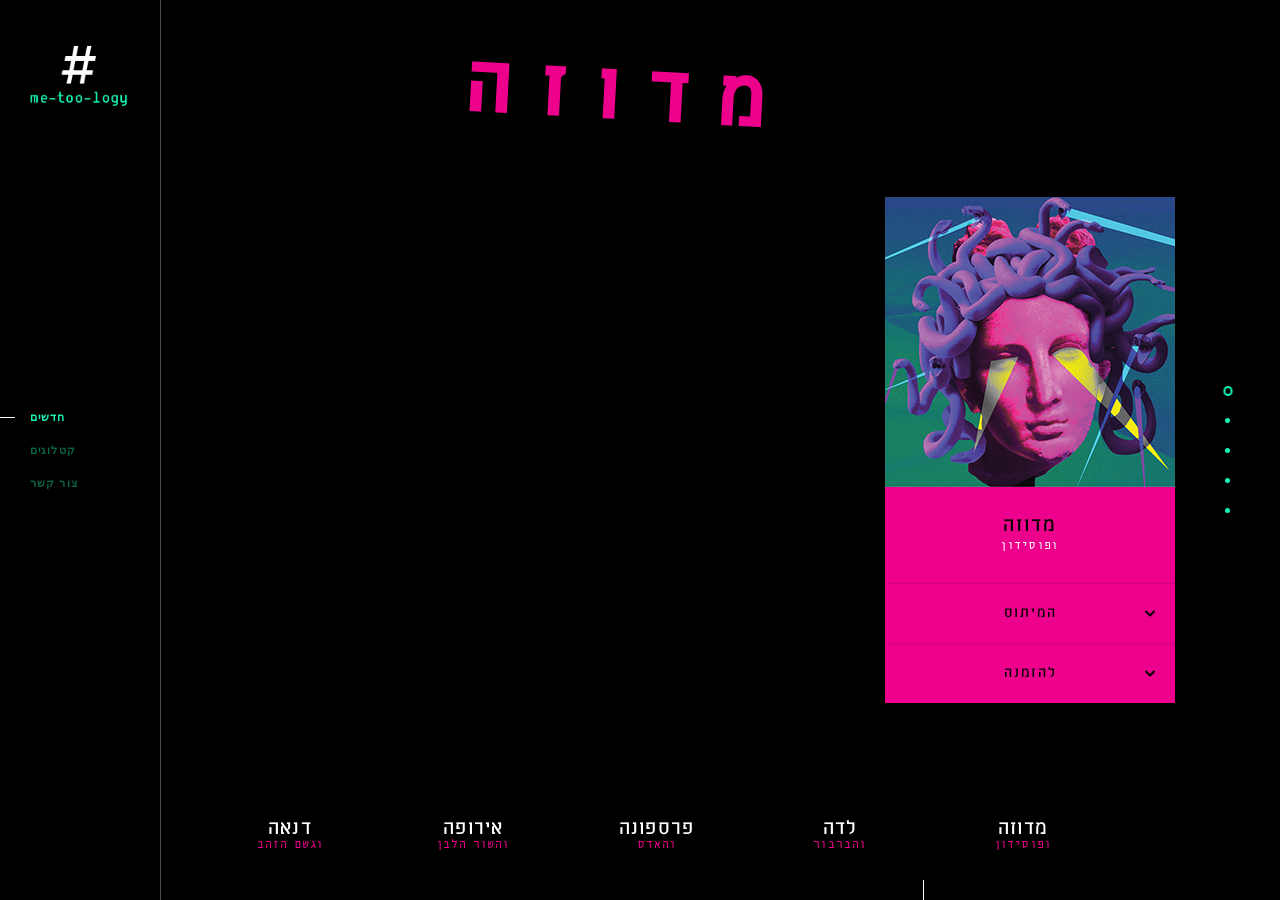
==== test.html @ ba887634 "2bd good" ====
<!doctype html>
<head>
<link rel="stylesheet" type="text/css" href="./workspace/assets/css/mir.min.1.2.0.65.css">
<link rel="stylesheet" type="text/css" href="./workspace/assets/css/Dana.css">
</head>


<body data-entering-state-rem-class="body-ready" class="en page-index site-base-color is-entering body-ready" data-version="1.2.0.65"><a href="#site-nav" class="visually-hidden">Skip to navigation</a><a href="#site-pages" class="visually-hidden">Skip to content</a><div class="padding-left-broadest" id="site"><header id="Dana_Left_Bar" class="header overflow-hidden fixed left top bottom z-index-100 border-right-slimmest border-right-solid border-color-grey bg-color-white width-broadest js-site-header" role="menubar"><div data-change-state-action="toggle" data-change-state-click="nav-open" data-change-state-click-target=".js-site-header" class="header-toggler flexbox flex-column flex-center absolute left top bottom z-index-5 color-black js-change-state-click js-menu-toggle-btn"><i class="header-toggler-icon border-box block padding-thinnest width-broadest height-large max-height-full"><svg xmlns="http://www.w3.org/2000/svg" version="1.1" width="50.2" height="72" viewBox="0 0 50.2 72" class="line-height-0 valign-top width-full height-full block"><g><path fill="currentColor" d="M48.2,11c-1.7-2.8-4.1-4.2-7.4-4.2c-0.5,0-1.2,0-1.8,0.2l-0.1,0l0-0.1c-1-3.3-4.1-7.1-9.4-7.1C22,0,19.1,6.6,18.9,6.9      l0,0.1l-0.1,0c-1-0.5-2-0.7-3.3-0.7c-2.2,0-4.3,0.7-5.8,2c-2.1,1.8-3.1,4.5-2.8,7.5l0,0.1l-0.1,0C4.5,16.4,0,19.4,0,26.4v1.9      l50.2-8v-1.4C50.2,16,49.5,13.1,48.2,11z M46.9,17.7l-43.7,7l0-0.1c0-0.9,0.4-5.5,6.7-6.6l0.1,0l0-0.1c0,0-0.8-4.4,1.2-6.8      c1-1.2,2.5-1.9,4.2-1.9c1.6,0,3.3,0.6,4.9,1.7l0.1,0.1l0-0.1c0-0.1,2.3-8,9.1-8c6.3,0,7.4,7.4,7.4,7.5l0,0.1l0.1,0      c0,0,2.1-0.7,3.8-0.7C41.4,9.9,46.6,10.1,46.9,17.7L46.9,17.7L46.9,17.7z"></path><path fill="currentColor" d="M26.8,47.2V40l0,0l8.2-5.7l-1.7-2.6l-6.5,4.6v-8.5l-3.2,0.5v10.3l0,0L6.2,51.2l1.4,2l16-2.7v7.6l0,0L14,64.9l1.7,2.6      l7.8-5.7V72l3.2-0.6V59.5l0,0l17.6-12.7l-1.6-2.2L26.8,47.2z M23.6,47.8L23.6,47.8l-10.8,1.9l10.8-7.4V47.8z M26.8,55.9V50l0.1,0      l11.3-2L26.8,55.9z"></path></g></svg></i><i class="header-toggler-icon close border-box block display-none-when-not-touch padding-thinner bg-color-white width-broadest height-large transparent pointer-events-none"><svg xmlns="http://www.w3.org/2000/svg" version="1.1" width="16" height="16" viewBox="0 0 16 16" class="width-full height-full block"><path fill="none" fill-rule="evenodd" stroke="currentColor" stroke-width="1" d="M13.7042734,13.7042734 L2.12412656,2.12412656"></path><path fill="none" fill-rule="evenodd" stroke="currentColor" stroke-width="1" d="M13.7042734,2.12412656 L2.12412656,13.7042734"></path></svg></i></div><div class="header-panel flexbox flex-column justify-content-center absolute left top bottom width-giga">

<a data-ga-cat="menu-nav" data-ga-label="logo" class="header-logo border-box absolute left top padding-vertical-thinnest padding-horizontal-broad width-giga" style="padding: 30px;" href="./test.html">


<img src="./workspace/uploads/Logo/logo.png" alt="Smiley face" width="100%" style="margin-top: 0px; margin-left: -1px;">

</a>


<nav id="site-nav" class="header-nav" role="menu"><div class="site-nav-link-ctn"><a data-selected-state-rem-class="partially-transparent" class="btn-page-index is-selected js-site-nav-link site-nav-link block relative text-shorter text-uppercase letter-spacing-widest font-weight-bold padding-horizontal-broad padding-vertical-thinnest opaque-on-hover transition-opacity transition-duration-fast" target="_self" role="menuitem" data-ga-label="en/News" data-ga-cat="menu-nav" href="./test.html">
<span>
חדשים
</span>
</a>
</div><div class="site-nav-link-ctn">

<a data-selected-state-rem-class="partially-transparent" class="btn-page-artists btn-page-artists-detail js-site-nav-link site-nav-link block relative text-shorter text-uppercase letter-spacing-widest font-weight-bold padding-horizontal-broad padding-vertical-thinnest partially-transparent opaque-on-hover transition-opacity transition-duration-fast" target="_self" role="menuitem" data-ga-label="en/Artists" data-ga-cat="menu-nav" href="./test4.html">

<span>
קטלוגים
</span>
</a>

</div><div class="site-nav-link-ctn"><a data-selected-state-rem-class="partially-transparent" class="btn-page-releases btn-page-releases-detail js-site-nav-link site-nav-link block relative text-shorter text-uppercase letter-spacing-widest font-weight-bold padding-horizontal-broad padding-vertical-thinnest partially-transparent opaque-on-hover transition-opacity transition-duration-fast" target="_self" role="menuitem" data-ga-label="en/Releases" data-ga-cat="menu-nav" href="#">
<span>
צור קשר
</span>
</a>
</div>


</nav></div></header><div id="site-pages"><div data-response-url="/en/" class="page" id="page-index"><div class="home-slider display-none-when-touch overflow-hidden flexbox flex-row relative width-full height-full-viewport js-home-slider"><div class="absolute js-home-slider-fakeScrollItem" style="left: 0px;"></div><div class="flexbox flex-column flex-grow-1"><div class="home-slider-slides-ctn flex-grow-1 relative">

<div data-position="0" id="Dana_Page_1" class="flexbox flex-column home-slider-slide absolute fill z-index-1 js-home-slider-slide is-selected is-arriving-up">

<div class="page-title relative z-index-20 text-giant text-uppercase font-weight-bolder font-style-italic pointer-events-none js-auto-one-liner home-slider-slide-title async flex-shrink-0 height-giga" style="">

<h2 class="page-title-title absolute fill white-space-nowrap color-black">
<span class="one-liner" style="transform: scale(1, 0.704846);">
מדוזה
</span>
</h2>



<div class="colored page-title-title flexbox flex-center absolute fill white-space-nowrap transparent color-black" style="line-height: 227px; font-size: 227px;"><span class="one-liner" style="transform: scale(1, 0.704846);">מדוזה</span></div></div><div class="home-slider-slide-content flex-grow-1 relative"><div class="home-slider-slide-image-ctn overflow-hidden absolute fill"><figure class="absolute fill jit-image-bg" style="background-image:url('./workspace/uploads/open-model/kris_giphy-en-1527088858.gif');background-repeat:no-repeat;background-position:50% 50%;background-size:cover;"><img class="jit-image-bg-src hidden" alt="" src="./workspace/uploads/open-model/kris_giphy-en-1527088858.gif"></figure></div><div id="Dana_Profile_Page_1" class="Dana_Profile_Page width-tinier translate-y-minus-1_2 absolute right-thinner right-minus-thinner-from-sm top-1_2"><div class="card-default custom-box-shadow overflow-hidden relative bg-color-white home-slider-slide-card height-full"><div data-auto-slide-click-state-add-class="translated" class="card-default-top relative text-center padding-bottom-broad"><div class="card-default-image-ctn relative margin-bottom-broad width-full padding-bottom-full"><a class="block absolute fill" href="/en/releases/detail/spirit-mode-vol-1/"><figure class="absolute fill jit-image-bg" style="background-image: url(&quot;https://bonsound.scdn4.secure.raxcdn.com/image/1/362/0/uploads/releases/spirit-mode-vol-1-cover_web-1526400360.jpg&quot;); background-repeat: no-repeat; background-position: 50% 50%; background-size: cover;"><img class="jit-image-bg-src hidden" alt="" data-src-original="https://bonsound.scdn4.secure.raxcdn.com/uploads/releases/spirit-mode-vol-1-cover_web-1526400360.jpg" data-src-format="https://bonsound.scdn4.secure.raxcdn.com/image/1/$w/0/uploads/releases/spirit-mode-vol-1-cover_web-1526400360.jpg" src="https://bonsound.scdn4.secure.raxcdn.com/image/1/362/0/uploads/releases/spirit-mode-vol-1-cover_web-1526400360.jpg"></figure></a></div><div class="text-shorter text-uppercase letter-spacing-widest text-uppercase font-weight-bold"><a href="/en/artists/detail/kris-the-spirit/">מדוזה</a></div><a class="text-shorter letter-spacing-widest font-style-italic margin-top-micro" href="/en/releases/detail/spirit-mode-vol-1/">ופוסידון</a></div><div class="relative bg-color-white height-largest"><div class="absolute left right bottom bg-color-white js-auto-slide-click"><div class="js-auto-slide-click-item"><div data-auto-slide-click-state-follower-common-ancestor=".card-default" data-auto-slide-click-state-follower=".card-default-top" data-auto-slide-click-state-notify-on="autoSlideClick.toggleOn" class="border-box flexbox flex-center relative text-shorter text-uppercase letter-spacing-widest text-center font-weight-bold border-top-slimmest border-top-solid border-color-grey height-broadest cursor-pointer js-auto-slide-click-trigger"><span class="artist-link">המיתוס</span><i class="block rotate-180deg absolute right-thin top width-thinnest height-full pointer-events-none"><svg xmlns="http://www.w3.org/2000/svg" version="1.1" width="20.2" height="11.9" viewBox="0 0 20.2 11.9" class="line-height-0 valign-top width-full height-full block"><path fill="currentColor" d="M18.2,11.9c-0.5,0-1-0.2-1.4-0.6L10,4.8l-6.6,6.5c-0.8,0.8-2,0.8-2.8,0c-0.8-0.8-0.8-2.1,0-2.8l8-7.9c0.8-0.8,2-0.8,2.8,0     l8.2,7.9c0.8,0.8,0.8,2,0.1,2.8C19.2,11.7,18.7,11.9,18.2,11.9z"></path></svg></i></div><div data-auto-slide-click-state-slide-duration="300" class="display-none overflow-hidden relative text-center js-auto-slide-click-slide" style="display: none;">


<div class="card-default-drawer padding-bottom-thin"><div>
<a class="Dana_about artist-link inline-block text-current text-uppercase margin-top-micro" href="https://kristhespirit.bandcamp.com/album/spirit-mode-vol-1" target="_blank">
מדוזה הייתה כוהנת במקדשה של אתנה, 
היא נחשבה לנערה היפה ביותר באתונה.
פוסידון אשר שמע על יופיה הגיע עד למקדשה של אתנה,
שם אנס את מדוזה.
בין פוסידון לאתנה שררה יריבות רבת שנים,
וכשגילתה אלת המלחמה והתכסיסים שמקדשה חולל,
היא קיללה את מדוזה,
והפכה אותה למפלצת,
ששיערה נחשים ושהמביט בה מתאבן.
לאחר מכן גורשה וחיה חיי בדידות מכפירים.
</a>
</div>

</div></div></div><div class="js-auto-slide-click-item"><div data-auto-slide-click-state-follower-common-ancestor=".card-default" data-auto-slide-click-state-follower=".card-default-top" data-auto-slide-click-state-notify-on="autoSlideClick.toggleOn" class="border-box flexbox flex-center relative text-shorter text-uppercase letter-spacing-widest text-center font-weight-bold border-top-slimmest border-top-solid border-color-grey height-broadest cursor-pointer js-auto-slide-click-trigger"><span class="artist-link">להזמנה</span><i class="block rotate-180deg absolute right-thin top width-thinnest height-full pointer-events-none"><svg xmlns="http://www.w3.org/2000/svg" version="1.1" width="20.2" height="11.9" viewBox="0 0 20.2 11.9" class="line-height-0 valign-top width-full height-full block"><path fill="currentColor" d="M18.2,11.9c-0.5,0-1-0.2-1.4-0.6L10,4.8l-6.6,6.5c-0.8,0.8-2,0.8-2.8,0c-0.8-0.8-0.8-2.1,0-2.8l8-7.9c0.8-0.8,2-0.8,2.8,0     l8.2,7.9c0.8,0.8,0.8,2,0.1,2.8C19.2,11.7,18.7,11.9,18.2,11.9z"></path></svg></i></div><div data-auto-slide-click-state-slide-duration="300" class="display-none overflow-hidden relative text-center js-auto-slide-click-slide" style="display: none;">
<div class="card-default-drawer padding-bottom-thin">


<div>
<a class="Dana_about artist-link inline-block text-current text-uppercase margin-top-micro" target="_blank" href="mailto:ME-TOO@logy.com?subject=בקשה להזמנת פנזין&body=אנא רשום מספר טלפון וכתובת, ואנחנו נשלח לך את הפנזין">
שלח לנו מייל עם כתובת ומספר טלפון,<br>
ונדאג לשלוח לך את הפנזין
</a>
</div>



</div></div></div></div></div></div></div></div></div><div data-position="1" id="Dana_Page_2" class="flexbox flex-column home-slider-slide absolute fill z-index-1 js-home-slider-slide is-leaving-down">
<div class="page-title relative z-index-20 text-giant text-uppercase font-weight-bolder font-style-italic pointer-events-none js-auto-one-liner home-slider-slide-title async flex-shrink-0 height-giga" style="">

<h2 class="page-title-title absolute fill white-space-nowrap color-black">
<span class="one-liner" style="transform: scale(1, 0.893855);">לדה
</span>
</h2>

<div class="colored page-title-title flexbox flex-center absolute fill white-space-nowrap transparent color-black" style="line-height: 179px; font-size: 179px;"><span class="one-liner" style="transform: scale(1, 0.893855);">New single</span></div></div><div class="home-slider-slide-content flex-grow-1 relative"><div class="home-slider-slide-image-ctn overflow-hidden absolute fill"><figure class="absolute fill jit-image-bg" style="background-image: url(&quot;https://bonsound.scdn4.secure.raxcdn.com/image/1/1570/0/uploads/artists/yesmccan-1830-landscape-1525203482.jpg&quot;); background-repeat: no-repeat; background-position: 50% 50%; background-size: cover;"><img class="jit-image-bg-src hidden" alt="" data-src-original="https://bonsound.scdn4.secure.raxcdn.com/uploads/artists/yesmccan-1830-landscape-1525203482.jpg" data-src-format="https://bonsound.scdn4.secure.raxcdn.com/image/1/$w/0/uploads/artists/yesmccan-1830-landscape-1525203482.jpg" src="https://bonsound.scdn4.secure.raxcdn.com/image/1/1570/0/uploads/artists/yesmccan-1830-landscape-1525203482.jpg"></figure></div><div id="Dana_Profile_Page_2" class="Dana_Profile_Page width-tinier translate-y-minus-1_2 absolute right-thinner right-minus-thinner-from-sm top-1_2"><div class="card-default custom-box-shadow overflow-hidden relative bg-color-white home-slider-slide-card height-full"><div data-auto-slide-click-state-add-class="translated" class="card-default-top relative text-center padding-bottom-broad"><div class="card-default-image-ctn relative margin-bottom-broad width-full padding-bottom-full"><a class="block absolute fill" href="/en/releases/detail/desiree-single/"><figure class="absolute fill jit-image-bg" style="background-image: url(&quot;https://bonsound.scdn4.secure.raxcdn.com/image/1/362/0/uploads/releases/yes_desiree_final-1519829973.jpg&quot;); background-repeat: no-repeat; background-position: 50% 50%; background-size: cover;"><img class="jit-image-bg-src hidden" alt="" data-src-original="https://bonsound.scdn4.secure.raxcdn.com/uploads/releases/yes_desiree_final-1519829973.jpg" data-src-format="https://bonsound.scdn4.secure.raxcdn.com/image/1/$w/0/uploads/releases/yes_desiree_final-1519829973.jpg" src="https://bonsound.scdn4.secure.raxcdn.com/image/1/362/0/uploads/releases/yes_desiree_final-1519829973.jpg"></figure></a></div><div class="text-shorter text-uppercase letter-spacing-widest text-uppercase font-weight-bold"><a href="/en/artists/detail/yes-mccan/">לדה</a></div><a class="text-shorter letter-spacing-widest font-style-italic margin-top-micro" href="/en/releases/detail/desiree-single/">והברבור</a></div><div class="relative bg-color-white height-largest"><div class="absolute left right bottom bg-color-white js-auto-slide-click"><div class="js-auto-slide-click-item"><div data-auto-slide-click-state-follower-common-ancestor=".card-default" data-auto-slide-click-state-follower=".card-default-top" data-auto-slide-click-state-notify-on="autoSlideClick.toggleOn" class="border-box flexbox flex-center relative text-shorter text-uppercase letter-spacing-widest text-center font-weight-bold border-top-slimmest border-top-solid border-color-grey height-broadest cursor-pointer js-auto-slide-click-trigger"><span class="artist-link">המיתוס</span><i class="block rotate-180deg absolute right-thin top width-thinnest height-full pointer-events-none"><svg xmlns="http://www.w3.org/2000/svg" version="1.1" width="20.2" height="11.9" viewBox="0 0 20.2 11.9" class="line-height-0 valign-top width-full height-full block"><path fill="currentColor" d="M18.2,11.9c-0.5,0-1-0.2-1.4-0.6L10,4.8l-6.6,6.5c-0.8,0.8-2,0.8-2.8,0c-0.8-0.8-0.8-2.1,0-2.8l8-7.9c0.8-0.8,2-0.8,2.8,0     l8.2,7.9c0.8,0.8,0.8,2,0.1,2.8C19.2,11.7,18.7,11.9,18.2,11.9z"></path></svg></i></div><div data-auto-slide-click-state-slide-duration="300" class="display-none overflow-hidden relative text-center js-auto-slide-click-slide" style="display: none;"><div class="card-default-drawer padding-bottom-thin">

<div>
<a class="Dana_about artist-link inline-block text-current text-uppercase margin-top-micro" href="https://kristhespirit.bandcamp.com/album/spirit-mode-vol-1" target="_blank">
זאוס חשק בלדה היפה. על כן, בא אליה בליל כלולותיה, בדמות ברבור הנמלט מעיט ואנס אותה. באותו הלילה הייתה לדה גם עם בעלה טינדראוס. כעבור תשעה חודשים הטילה שתי ביצים: מהאחת בקעו התאומים ילדי זאוס- הלנה ופולוקס, ומהשנייה בקעו התאומים ילדי טינדראוס- קסטור וקליטמנסטרה.
</a>
</div>

</div>
</div></div><div class="js-auto-slide-click-item"><div data-auto-slide-click-state-follower-common-ancestor=".card-default" data-auto-slide-click-state-follower=".card-default-top" data-auto-slide-click-state-notify-on="autoSlideClick.toggleOn" class="border-box flexbox flex-center relative text-shorter text-uppercase letter-spacing-widest text-center font-weight-bold border-top-slimmest border-top-solid border-color-grey height-broadest cursor-pointer js-auto-slide-click-trigger"><span class="artist-link">להזמנה</span><i class="block rotate-180deg absolute right-thin top width-thinnest height-full pointer-events-none"><svg xmlns="http://www.w3.org/2000/svg" version="1.1" width="20.2" height="11.9" viewBox="0 0 20.2 11.9" class="line-height-0 valign-top width-full height-full block"><path fill="currentColor" d="M18.2,11.9c-0.5,0-1-0.2-1.4-0.6L10,4.8l-6.6,6.5c-0.8,0.8-2,0.8-2.8,0c-0.8-0.8-0.8-2.1,0-2.8l8-7.9c0.8-0.8,2-0.8,2.8,0     l8.2,7.9c0.8,0.8,0.8,2,0.1,2.8C19.2,11.7,18.7,11.9,18.2,11.9z"></path></svg></i></div><div data-auto-slide-click-state-slide-duration="300" class="display-none overflow-hidden relative text-center js-auto-slide-click-slide" style="display: none;">
<div class="card-default-drawer padding-bottom-thin">

<div>
<a class="Dana_about artist-link inline-block text-current text-uppercase margin-top-micro" target="_blank" href="mailto:ME-TOO@logy.com?subject=בקשה להזמנת פנזין&body=אנא רשום מספר טלפון וכתובת, ואנחנו נשלח לך את הפנזין">
שלח לנו מייל עם כתובת ומספר טלפון,<br>
ונדאג לשלוח לך את הפנזין
</a>
</div>


</div></div></div></div></div></div></div></div></div>

<div data-position="2" id="Dana_Page_3" class="flexbox flex-column home-slider-slide absolute fill z-index-1 js-home-slider-slide is-leaving-down">

<div class="page-title relative z-index-20 text-giant text-uppercase font-weight-bolder font-style-italic pointer-events-none js-auto-one-liner home-slider-slide-title async flex-shrink-0 height-giga" style="">

<h2 class="page-title-title absolute fill white-space-nowrap color-black">
<span class="one-liner" style="transform: scale(1, 0.704846);">
פרספונה
</span>
</h2>

<div class="colored page-title-title flexbox flex-center absolute fill white-space-nowrap transparent color-black" style="line-height: 227px; font-size: 227px;"><span class="one-liner" style="transform: scale(1, 0.704846);">פרספונה</span></div></div><div class="home-slider-slide-content flex-grow-1 relative"><div class="home-slider-slide-image-ctn overflow-hidden absolute fill"><figure class="absolute fill jit-image-bg" style="background-image:url('./workspace/uploads/open-model/giphy-en-1519911042.gif');background-repeat:no-repeat;background-position:50% 50%;background-size:cover;"><img class="jit-image-bg-src hidden" alt="" src="./workspace/uploads/open-model/giphy-en-1519911042.gif"></figure></div><div id="Dana_Profile_Page_3" class="Dana_Profile_Page width-tinier translate-y-minus-1_2 absolute right-thinner right-minus-thinner-from-sm top-1_2"><div class="card-default custom-box-shadow overflow-hidden relative bg-color-white home-slider-slide-card height-full"><div data-auto-slide-click-state-add-class="translated" class="card-default-top relative text-center padding-bottom-broad"><div class="card-default-image-ctn relative margin-bottom-broad width-full padding-bottom-full"><a class="block absolute fill" href="/en/releases/detail/northwave/"><figure class="absolute fill jit-image-bg" style="background-image: url(&quot;https://bonsound.scdn4.secure.raxcdn.com/image/1/362/0/uploads/releases/northwave-1519071917.jpg&quot;); background-repeat: no-repeat; background-position: 50% 50%; background-size: cover;"><img class="jit-image-bg-src hidden" alt="" data-src-original="https://bonsound.scdn4.secure.raxcdn.com/uploads/releases/northwave-1519071917.jpg" data-src-format="https://bonsound.scdn4.secure.raxcdn.com/image/1/$w/0/uploads/releases/northwave-1519071917.jpg" src="https://bonsound.scdn4.secure.raxcdn.com/image/1/362/0/uploads/releases/northwave-1519071917.jpg"></figure></a></div><div class="text-shorter text-uppercase letter-spacing-widest text-uppercase font-weight-bold"><a href="/en/artists/detail/mike-shabb/">פרספונה</a></div><a class="text-shorter letter-spacing-widest font-style-italic margin-top-micro" href="/en/releases/detail/northwave/">והאדס</a></div><div class="relative bg-color-white height-largest"><div class="absolute left right bottom bg-color-white js-auto-slide-click"><div class="js-auto-slide-click-item"><div data-auto-slide-click-state-follower-common-ancestor=".card-default" data-auto-slide-click-state-follower=".card-default-top" data-auto-slide-click-state-notify-on="autoSlideClick.toggleOn" class="border-box flexbox flex-center relative text-shorter text-uppercase letter-spacing-widest text-center font-weight-bold border-top-slimmest border-top-solid border-color-grey height-broadest cursor-pointer js-auto-slide-click-trigger"><span class="artist-link">המיתוס</span><i class="block rotate-180deg absolute right-thin top width-thinnest height-full pointer-events-none"><svg xmlns="http://www.w3.org/2000/svg" version="1.1" width="20.2" height="11.9" viewBox="0 0 20.2 11.9" class="line-height-0 valign-top width-full height-full block"><path fill="currentColor" d="M18.2,11.9c-0.5,0-1-0.2-1.4-0.6L10,4.8l-6.6,6.5c-0.8,0.8-2,0.8-2.8,0c-0.8-0.8-0.8-2.1,0-2.8l8-7.9c0.8-0.8,2-0.8,2.8,0     l8.2,7.9c0.8,0.8,0.8,2,0.1,2.8C19.2,11.7,18.7,11.9,18.2,11.9z"></path></svg></i></div><div data-auto-slide-click-state-slide-duration="300" class="display-none overflow-hidden relative text-center js-auto-slide-click-slide">

<div class="card-default-drawer padding-bottom-thin">

<div>
<a class="Dana_about artist-link inline-block text-current text-uppercase margin-top-micro" href="https://kristhespirit.bandcamp.com/album/spirit-mode-vol-1" target="_blank">
פרספונה הייתה נערה יפה ואהובה מאוד. היא לא חיה על הר האולימפוס כמו הוריה האלים זאוס ודמטר, אלא העדיפה לקטוף פרחים על פני האדמה יחד עם חברותיה. אולם דודה האדס, חמד אותה לעצמו. יום אחד, בשעה שפרספונה טיילה כהרגלה על פני האדמה, האדס מימש את תוכניתו: הוא פרץ רכוב על מרכבתו מבקע באדמה, תפס את הנערה ההמומה, ולקח אותה איתו לשאול.
</a>
</div>


</div>

</div></div><div class="js-auto-slide-click-item"><div data-auto-slide-click-state-follower-common-ancestor=".card-default" data-auto-slide-click-state-follower=".card-default-top" data-auto-slide-click-state-notify-on="autoSlideClick.toggleOn" class="border-box flexbox flex-center relative text-shorter text-uppercase letter-spacing-widest text-center font-weight-bold border-top-slimmest border-top-solid border-color-grey height-broadest cursor-pointer js-auto-slide-click-trigger"><span class="artist-link">להזמנה</span><i class="block rotate-180deg absolute right-thin top width-thinnest height-full pointer-events-none"><svg xmlns="http://www.w3.org/2000/svg" version="1.1" width="20.2" height="11.9" viewBox="0 0 20.2 11.9" class="line-height-0 valign-top width-full height-full block"><path fill="currentColor" d="M18.2,11.9c-0.5,0-1-0.2-1.4-0.6L10,4.8l-6.6,6.5c-0.8,0.8-2,0.8-2.8,0c-0.8-0.8-0.8-2.1,0-2.8l8-7.9c0.8-0.8,2-0.8,2.8,0     l8.2,7.9c0.8,0.8,0.8,2,0.1,2.8C19.2,11.7,18.7,11.9,18.2,11.9z"></path></svg></i></div><div data-auto-slide-click-state-slide-duration="300" class="display-none overflow-hidden relative text-center js-auto-slide-click-slide"><div class="card-default-drawer padding-bottom-thin">

<div>
<a class="Dana_about artist-link inline-block text-current text-uppercase margin-top-micro" target="_blank" href="mailto:ME-TOO@logy.com?subject=בקשה להזמנת פנזין&body=אנא רשום מספר טלפון וכתובת, ואנחנו נשלח לך את הפנזין">
שלח לנו מייל עם כתובת ומספר טלפון,<br>
ונדאג לשלוח לך את הפנזין
</a>
</div>


</div></div></div></div></div></div></div></div></div>

<div data-position="3" id="Dana_Page_4" class="flexbox flex-column home-slider-slide absolute fill z-index-1 js-home-slider-slide is-leaving-down">

<div class="page-title relative z-index-20 text-giant text-uppercase font-weight-bolder font-style-italic pointer-events-none js-auto-one-liner home-slider-slide-title async flex-shrink-0 height-giga" style="">

<h2 class="page-title-title absolute fill white-space-nowrap color-black">
<span class="one-liner" style="transform: scale(1, 0.893855);">
אירופה
</span>
</h2>

<div class="colored page-title-title flexbox flex-center absolute fill white-space-nowrap transparent color-black" style="line-height: 179px; font-size: 179px;"><span class="one-liner" style="transform: scale(1, 0.893855);">New Single</span></div></div><div class="home-slider-slide-content flex-grow-1 relative"><div class="home-slider-slide-image-ctn overflow-hidden absolute fill"><figure class="absolute fill jit-image-bg" style="background-image:url('./workspace/uploads/open-model/flawless-gretzky-en-1519416513.gif');background-repeat:no-repeat;background-position:50% 50%;background-size:cover;"><img class="jit-image-bg-src hidden" alt="" src="./workspace/uploads/open-model/flawless-gretzky-en-1519416513.gif"></figure></div><div id="Dana_Profile_Page_4" class="Dana_Profile_Page width-tinier translate-y-minus-1_2 absolute right-thinner right-minus-thinner-from-sm top-1_2"><div class="card-default custom-box-shadow overflow-hidden relative bg-color-white home-slider-slide-card height-full"><div data-auto-slide-click-state-add-class="translated" class="card-default-top relative text-center padding-bottom-broad"><div class="card-default-image-ctn relative margin-bottom-broad width-full padding-bottom-full"><a class="block absolute fill" href="/en/releases/detail/on-the-map-feat-maino-single/"><figure class="absolute fill jit-image-bg" style="background-image: url(&quot;https://bonsound.scdn4.secure.raxcdn.com/image/1/362/0/uploads/releases/maino-flawless-edited-1518533675.jpg&quot;); background-repeat: no-repeat; background-position: 50% 50%; background-size: cover;"><img class="jit-image-bg-src hidden" alt="" data-src-original="https://bonsound.scdn4.secure.raxcdn.com/uploads/releases/maino-flawless-edited-1518533675.jpg" data-src-format="https://bonsound.scdn4.secure.raxcdn.com/image/1/$w/0/uploads/releases/maino-flawless-edited-1518533675.jpg" src="https://bonsound.scdn4.secure.raxcdn.com/image/1/362/0/uploads/releases/maino-flawless-edited-1518533675.jpg"></figure></a></div><div class="text-shorter text-uppercase letter-spacing-widest text-uppercase font-weight-bold"><a href="/en/artists/detail/flawless-gretzky/">אירופה</a></div><a class="text-shorter letter-spacing-widest font-style-italic margin-top-micro" href="/en/releases/detail/on-the-map-feat-maino-single/">והשור הלבן</a></div><div class="relative bg-color-white height-largest"><div class="absolute left right bottom bg-color-white js-auto-slide-click"><div class="js-auto-slide-click-item"><div data-auto-slide-click-state-follower-common-ancestor=".card-default" data-auto-slide-click-state-follower=".card-default-top" data-auto-slide-click-state-notify-on="autoSlideClick.toggleOn" class="border-box flexbox flex-center relative text-shorter text-uppercase letter-spacing-widest text-center font-weight-bold border-top-slimmest border-top-solid border-color-grey height-broadest cursor-pointer js-auto-slide-click-trigger"><span class="artist-link">המיתוס</span><i class="block rotate-180deg absolute right-thin top width-thinnest height-full pointer-events-none"><svg xmlns="http://www.w3.org/2000/svg" version="1.1" width="20.2" height="11.9" viewBox="0 0 20.2 11.9" class="line-height-0 valign-top width-full height-full block"><path fill="currentColor" d="M18.2,11.9c-0.5,0-1-0.2-1.4-0.6L10,4.8l-6.6,6.5c-0.8,0.8-2,0.8-2.8,0c-0.8-0.8-0.8-2.1,0-2.8l8-7.9c0.8-0.8,2-0.8,2.8,0     l8.2,7.9c0.8,0.8,0.8,2,0.1,2.8C19.2,11.7,18.7,11.9,18.2,11.9z"></path></svg></i></div><div data-auto-slide-click-state-slide-duration="300" class="display-none overflow-hidden relative text-center js-auto-slide-click-slide">

<div class="card-default-drawer padding-bottom-thin">

<div>
<a class="Dana_about artist-link inline-block text-current text-uppercase margin-top-micro" href="https://kristhespirit.bandcamp.com/album/spirit-mode-vol-1" target="_blank">
זאוס ראה את אירופה, מהר האולימפוס, ויופיה כבש אותו. הוא לבש דמות של שור לבן והתערבב בעדרים של אביה. כאשר אירופה והמשרתות שלה לקטו פרחים, היא ראתה את השור, החלה ללטף אותו וכשראתה שהוא צייתן טיפסה על גבו. זאוס ניצל את ההזדמנות, דהר אל הים וכשהיא על גבו, שחה עד האי כרתים. שם הוא התגלה בדמותו האמיתי ואנס אותה. לאחר מכן, הכתיר את אירופה למלכה הראשונה של כרתים.
</a>
</div>

</div>

</div></div><div class="js-auto-slide-click-item"><div data-auto-slide-click-state-follower-common-ancestor=".card-default" data-auto-slide-click-state-follower=".card-default-top" data-auto-slide-click-state-notify-on="autoSlideClick.toggleOn" class="border-box flexbox flex-center relative text-shorter text-uppercase letter-spacing-widest text-center font-weight-bold border-top-slimmest border-top-solid border-color-grey height-broadest cursor-pointer js-auto-slide-click-trigger">
<span class="artist-link">
להזמנה
</span><i class="block rotate-180deg absolute right-thin top width-thinnest height-full pointer-events-none"><svg xmlns="http://www.w3.org/2000/svg" version="1.1" width="20.2" height="11.9" viewBox="0 0 20.2 11.9" class="line-height-0 valign-top width-full height-full block"><path fill="currentColor" d="M18.2,11.9c-0.5,0-1-0.2-1.4-0.6L10,4.8l-6.6,6.5c-0.8,0.8-2,0.8-2.8,0c-0.8-0.8-0.8-2.1,0-2.8l8-7.9c0.8-0.8,2-0.8,2.8,0     l8.2,7.9c0.8,0.8,0.8,2,0.1,2.8C19.2,11.7,18.7,11.9,18.2,11.9z"></path></svg></i></div><div data-auto-slide-click-state-slide-duration="300" class="display-none overflow-hidden relative text-center js-auto-slide-click-slide">
<div class="card-default-drawer padding-bottom-thin">

<div>
<a class="Dana_about artist-link inline-block text-current text-uppercase margin-top-micro" target="_blank" href="mailto:ME-TOO@logy.com?subject=בקשה להזמנת פנזין&body=אנא רשום מספר טלפון וכתובת, ואנחנו נשלח לך את הפנזין">
שלח לנו מייל עם כתובת ומספר טלפון,<br>
ונדאג לשלוח לך את הפנזין
</a>
</div>



</div></div></div></div></div></div></div></div></div>

<div data-position="4" id="Dana_Page_5" class="flexbox flex-column home-slider-slide absolute fill z-index-1 js-home-slider-slide is-leaving-down">

<div class="page-title relative z-index-20 text-giant text-uppercase font-weight-bolder font-style-italic pointer-events-none js-auto-one-liner home-slider-slide-title async flex-shrink-0 height-giga" style="">

<h2 class="page-title-title absolute fill white-space-nowrap color-black">

<span class="one-liner" style="transform: scale(1, 0.714286);">
דנאה
</span>
</h2>

<div class="colored page-title-title flexbox flex-center absolute fill white-space-nowrap transparent color-black" style="line-height: 224px; font-size: 224px;"><span class="one-liner" style="transform: scale(1, 0.714286);">Still hot</span></div></div><div class="home-slider-slide-content flex-grow-1 relative"><div class="home-slider-slide-image-ctn overflow-hidden absolute fill"><figure class="absolute fill jit-image-bg" style="background-image:url('./workspace/uploads/open-model/joe-rocca-frenchkiss-en-ptrn-en-1519414612.gif');background-repeat:no-repeat;background-position:50% 50%;background-size:cover;"><img class="jit-image-bg-src hidden" alt="" src="./workspace/uploads/open-model/joe-rocca-frenchkiss-en-ptrn-en-1519414612.gif"></figure></div><div id="Dana_Profile_Page_5" class="Dana_Profile_Page width-tinier translate-y-minus-1_2 absolute right-thinner right-minus-thinner-from-sm top-1_2"><div class="card-default custom-box-shadow overflow-hidden relative bg-color-white home-slider-slide-card height-full"><div data-auto-slide-click-state-add-class="translated" class="card-default-top relative text-center padding-bottom-broad"><div class="card-default-image-ctn relative margin-bottom-broad width-full padding-bottom-full"><a class="block absolute fill" href="/en/releases/detail/french-kiss/"><figure class="absolute fill jit-image-bg" style="background-image: url(&quot;https://bonsound.scdn4.secure.raxcdn.com/image/1/362/0/uploads/releases/miral002-1518532300.jpg&quot;); background-repeat: no-repeat; background-position: 50% 50%; background-size: cover;"><img class="jit-image-bg-src hidden" alt="" data-src-original="https://bonsound.scdn4.secure.raxcdn.com/uploads/releases/miral002-1518532300.jpg" data-src-format="https://bonsound.scdn4.secure.raxcdn.com/image/1/$w/0/uploads/releases/miral002-1518532300.jpg" src="https://bonsound.scdn4.secure.raxcdn.com/image/1/362/0/uploads/releases/miral002-1518532300.jpg"></figure></a></div><div class="text-shorter text-uppercase letter-spacing-widest text-uppercase font-weight-bold"><a href="/en/artists/detail/joe-rocca/">דנאה</a></div><a class="text-shorter letter-spacing-widest font-style-italic margin-top-micro" href="/en/releases/detail/french-kiss/">וגשם הזהב</a></div><div class="relative bg-color-white height-largest"><div class="absolute left right bottom bg-color-white js-auto-slide-click"><div class="js-auto-slide-click-item"><div data-auto-slide-click-state-follower-common-ancestor=".card-default" data-auto-slide-click-state-follower=".card-default-top" data-auto-slide-click-state-notify-on="autoSlideClick.toggleOn" class="border-box flexbox flex-center relative text-shorter text-uppercase letter-spacing-widest text-center font-weight-bold border-top-slimmest border-top-solid border-color-grey height-broadest cursor-pointer js-auto-slide-click-trigger"><span class="artist-link">המיתוס</span><i class="block rotate-180deg absolute right-thin top width-thinnest height-full pointer-events-none"><svg xmlns="http://www.w3.org/2000/svg" version="1.1" width="20.2" height="11.9" viewBox="0 0 20.2 11.9" class="line-height-0 valign-top width-full height-full block"><path fill="currentColor" d="M18.2,11.9c-0.5,0-1-0.2-1.4-0.6L10,4.8l-6.6,6.5c-0.8,0.8-2,0.8-2.8,0c-0.8-0.8-0.8-2.1,0-2.8l8-7.9c0.8-0.8,2-0.8,2.8,0     l8.2,7.9c0.8,0.8,0.8,2,0.1,2.8C19.2,11.7,18.7,11.9,18.2,11.9z"></path></svg></i></div><div data-auto-slide-click-state-slide-duration="300" class="display-none overflow-hidden relative text-center js-auto-slide-click-slide">

<div class="card-default-drawer padding-bottom-thin">

<div>
<a class="Dana_about artist-link inline-block text-current text-uppercase margin-top-micro" href="https://kristhespirit.bandcamp.com/album/spirit-mode-vol-1" target="_blank">
אביה של דנאה, קריסיוס פנה לנביא ושאל האם יזכה ליורש עצר. הנביא ניבא לו  שיום אחד הוא ייהרג על ידי נכדו, בנה של דנאה. לדנאה באותו הזמן טרם נולדו ילדים, ולכן החליט אקריסיוס לנעול אותה בחדר אטום מברזל, הנמצא במגדל וכך למנוע את הנבואה. אולם זאוס בא אליה בצורה של גשם של זהב ואנס אותה. לאחר זמן קצר, נולד לה ילד ושמו פרסאוס, אשר הרג את סבו וכך הגשים את הנבואה.
</a>
</div>

</div>

</div></div><div class="js-auto-slide-click-item"><div data-auto-slide-click-state-follower-common-ancestor=".card-default" data-auto-slide-click-state-follower=".card-default-top" data-auto-slide-click-state-notify-on="autoSlideClick.toggleOn" class="border-box flexbox flex-center relative text-shorter text-uppercase letter-spacing-widest text-center font-weight-bold border-top-slimmest border-top-solid border-color-grey height-broadest cursor-pointer js-auto-slide-click-trigger">
<span class="artist-link">
להזמנה
</span>
<i class="block rotate-180deg absolute right-thin top width-thinnest height-full pointer-events-none"><svg xmlns="http://www.w3.org/2000/svg" version="1.1" width="20.2" height="11.9" viewBox="0 0 20.2 11.9" class="line-height-0 valign-top width-full height-full block"><path fill="currentColor" d="M18.2,11.9c-0.5,0-1-0.2-1.4-0.6L10,4.8l-6.6,6.5c-0.8,0.8-2,0.8-2.8,0c-0.8-0.8-0.8-2.1,0-2.8l8-7.9c0.8-0.8,2-0.8,2.8,0     l8.2,7.9c0.8,0.8,0.8,2,0.1,2.8C19.2,11.7,18.7,11.9,18.2,11.9z"></path></svg></i></div><div data-auto-slide-click-state-slide-duration="300" class="display-none overflow-hidden relative text-center js-auto-slide-click-slide"><div class="card-default-drawer padding-bottom-thin">

<div>
<a class="Dana_about artist-link inline-block text-current text-uppercase margin-top-micro" target="_blank" href="mailto:ME-TOO@logy.com?subject=בקשה להזמנת פנזין&body=אנא רשום מספר טלפון וכתובת, ואנחנו נשלח לך את הפנזין">
שלח לנו מייל עם כתובת ומספר טלפון,<br>
ונדאג לשלוח לך את הפנזין
</a>
</div>


</div></div></div></div></div></div></div></div></div></div><div id="Dana_Buttom_Bar" class="overflow-hidden relative js-auto-flickity-slider-ctn"><div data-flickity-contain="true" data-flickity-cell-align="left" data-flickity-wrap-around="false" data-flickity-prev-next-buttons="false" data-flickity-page-dots="false" class="overflow-hidden relative js-auto-flickity-ctn js-home-slider-links-ctn flickity-enabled is-draggable is-flickity-inited" tabindex="0"><div class="flickity-viewport" style="height: 160px; touch-action: pan-y;"><div class="flickity-slider" style="left: 0px; transform: translateX(0%);"><div id="Dana_Buttom_1" class="home-slider-link flexbox flex-column justify-content-start padding-left-broad width-tera cursor-pointer height-giga js-auto-flickity-cell js-home-slider-link is-selected" data-position="0" style="position: absolute; left: 73.3%;"><div class="block relative text-shorter text-uppercase letter-spacing-widest padding-top-large padding-top-thin-when-touch"><strong>מדוזה</strong><h2>ופוסידון</h2></div></div><div id="Dana_Buttom_2" class="home-slider-link flexbox flex-column justify-content-start padding-left-broad width-tera cursor-pointer height-giga js-auto-flickity-cell js-home-slider-link" data-position="1" style="position: absolute; left: 54.97%;"><div class="block relative text-shorter text-uppercase letter-spacing-widest padding-top-large padding-top-thin-when-touch"><strong>לדה</strong><h2>והברבור</h2></div></div><div id="Dana_Buttom_3"  class="home-slider-link flexbox flex-column justify-content-start padding-left-broad width-tera cursor-pointer height-giga js-auto-flickity-cell js-home-slider-link" data-position="2" style="position: absolute; left: 36.65%;"><div class="block relative text-shorter text-uppercase letter-spacing-widest padding-top-large padding-top-thin-when-touch"><strong>פרספונה</strong><h2>והאדס</h2></div></div><div id="Dana_Buttom_4" class="home-slider-link flexbox flex-column justify-content-start padding-left-broad width-tera cursor-pointer height-giga js-auto-flickity-cell js-home-slider-link" data-position="3" style="position: absolute; left: 18.32%;"><div class="block relative text-shorter text-uppercase letter-spacing-widest padding-top-large padding-top-thin-when-touch"><strong>אירופה</strong><h2>והשור הלבן</h2></div></div><div id="Dana_Buttom_5" class="home-slider-link flexbox flex-column justify-content-start padding-left-broad width-tera cursor-pointer height-giga js-auto-flickity-cell js-home-slider-link" data-position="4" style="position: absolute; left: 0%;"><div class="block relative text-shorter text-uppercase letter-spacing-widest padding-top-large padding-top-thin-when-touch"><strong>דנאה</strong><h2>וגשם הזהב</h2></div></div></div></div></div></div></div><div class="border-box display-none-to-sm flexbox-from-sm flex-column flex-center flex-shrink-0 padding-left-thinner width-largest"><div class="home-slider-bullets-ctn flexbox flex-column flex-center relative js-home-slider-bullets-ctn"><div class="home-slider-bullet target flexbox flex-center square-broad cursor-pointer js-home-slider-bullet" data-position="0"><div class="border-radius-sharp bg-color-grey bg-color-black-on-target-hover transition-bg-color transition-duration-faster square-micro"></div></div><div class="home-slider-bullet target flexbox flex-center square-broad cursor-pointer js-home-slider-bullet" data-position="1"><div class="border-radius-sharp bg-color-grey bg-color-black-on-target-hover transition-bg-color transition-duration-faster square-micro"></div></div><div class="home-slider-bullet target flexbox flex-center square-broad cursor-pointer js-home-slider-bullet" data-position="2"><div class="border-radius-sharp bg-color-grey bg-color-black-on-target-hover transition-bg-color transition-duration-faster square-micro"></div></div><div class="home-slider-bullet target flexbox flex-center square-broad cursor-pointer js-home-slider-bullet" data-position="3"><div class="border-radius-sharp bg-color-grey bg-color-black-on-target-hover transition-bg-color transition-duration-faster square-micro"></div></div><div class="home-slider-bullet target flexbox flex-center square-broad cursor-pointer js-home-slider-bullet" data-position="4"><div class="border-radius-sharp bg-color-grey bg-color-black-on-target-hover transition-bg-color transition-duration-faster square-micro"></div></div><div class="home-slider-bullet-selected border-radius-sharp translate-minus-1_2-2px absolute left-1_2 border-slimmer border-solid border-color-black bg-color-white width-micro top-thinner pointer-events-none js-home-slider-bullet-selected" style="top: 15px; bottom: 125px;"></div></div></div></div>

</div></div><footer></footer></div><div id="bg-transition" class="bg-color-accent fixed fill z-index-max-minus-5 display-none"></div><div id="load-progress" class="z-index-max top left width-0 fixed display-none"></div><div id="block-user-agent" style="display:none;" onclick="this.innerHTML='';"></div><script src="./workspace/assets/js/mir.min.1.2.0.65.js"></script><script>App.pages.create({key: '#page-ui-toolkit',routes: ['/en/ui-toolkit/','/fr/ui-toolkit/']},'defaultPage');App.pages.create({key: '#page-artists-detail',routes: ['/en/artists/detail/*','/fr/artistes/detail/*']},'artists-detail-page');App.pages.create({key: '#page-artists',routes: ['/en/artists/','/fr/artistes/']},'list-page');App.pages.create({key: '#page-releases-detail',routes: ['/en/releases/detail/*','/fr/releases/detail/*']},'default-detail-page');App.pages.create({key: '#page-releases',routes: ['/en/releases/','/fr/releases/']},'list-page');App.pages.create({key: '#page-contact',routes: ['/en/contact/','/fr/contact/']},'defaultPage');App.pages.create({key: '#page-index',routes: ['/en/','/fr/','/']},'index');</script><script>(function(){App.run('#site-pages');})();</script><script src="./workspace/assets/js/Dana.js"></script>

</body>
</html>
---- workspace/assets/css/mir.min.1.2.0.65.css ----
/*! MakeItRain - v1.2.0 - r66480 - build 65 - 2018-04-30
 * Copyright (c) 2018 Deux Huit Huit (https://deuxhuithuit.com/);
 * Private. All rights reserved. Deux Huit Huit and others. */
@import url(Fonts/Font1);@keyframes animatedLogo{0%,to{opacity:1}50%{opacity:0}}@keyframes pageTitleAnim{0%{-webkit-transform:translateY(100vh) scale(1,20);-moz-transform:translateY(100vh) scale(1,20);-ms-transform:translateY(100vh) scale(1,20);-o-transform:translateY(100vh) scale(1,20);transform:translateY(100vh) scale(1,20)}to{-webkit-transform:translateY(0) scale(1);-moz-transform:translateY(0) scale(1);-ms-transform:translateY(0) scale(1);-o-transform:translateY(0) scale(1);transform:translateY(0) scale(1)}}@keyframes pageTitleTitleColoredAnim{0%{opacity:1}to{opacity:0}}.border-box,.box-sizing-border-box{-webkit-box-sizing:border-box;-moz-box-sizing:border-box;-ms-box-sizing:border-box;-o-box-sizing:border-box;box-sizing:border-box}.clear,.clear-both{clear:both}.bg-color-true-white{background-color:#fff}.color-true-black{color:#000}.display-none,.hidden{display:none}.table{display:table}.inline{display:inline}.inline-block{display:inline-block}.block{display:block}.flexbox{display:-ms-flexbox;display:-webkit-flex;display:flex}.flex-center{-webkit-justify-content:center;-ms-flex-pack:center;justify-content:center;-webkit-align-items:center;-ms-flex-align:center;align-items:center}.align-items-start,.flex-align-items-start{-webkit-align-items:flex-start;align-items:flex-start;-ms-flex-align:start}.align-items-center,.flex-align-items-center{-webkit-align-items:center;-ms-flex-align:center;align-items:center}.align-items-baseline,.flex-align-items-baseline{-webkit-align-items:baseline;-ms-flex-align:baseline;align-items:baseline}.align-self-start,.flex-align-self-start{-webkit-align-self:flex-start;align-self:flex-start;-ms-flex-item-align:start}.flex-justify-start,.justify-content-start{-webkit-justify-content:flex-start;justify-content:flex-start;-ms-flex-pack:start}.flex-justify-center,.justify-content-center{-webkit-justify-content:center;-ms-flex-pack:center;justify-content:center}.flex-justify-end,.justify-content-end{-webkit-justify-content:flex-end;justify-content:flex-end;-ms-flex-pack:end}.flex-justify-space-between,.justify-content-space-between{-webkit-justify-content:space-between;-ms-flex-pack:space-between;justify-content:space-between}.flex-wrap{-webkit-flex-wrap:wrap;-ms-flex-wrap:wrap;flex-wrap:wrap}.flex-row{-webkit-flex-direction:row;flex-direction:row}.flex-column{-webkit-flex-direction:column;flex-direction:column}.flex-grow-1{-webkit-flex-grow:1;flex-grow:1}.bold,.font-weight-bold{font-weight:700}.bolder,.font-weight-bolder{font-weight:900}.height-full{height:100%}.max-height-full{max-height:100%}.height-full-viewport{height:100vh}.min-height-full-viewport{min-height:100vh}.line-height-0{line-height:0}.margin-horizontal-auto{margin-left:auto;margin-right:auto}.margin-left-auto{margin-left:auto}.overflow-hidden,html.no-scroll{overflow:hidden}.overflow-y-auto{overflow-y:auto}.padding-bottom-9_16{padding-bottom:56.25%}.padding-bottom-full{padding-bottom:100%}.pointer-events-none{pointer-events:none}.absolute,.position-absolute{position:absolute}.fixed,.position-fixed{position:fixed}#site,.position-relative,.relative{position:relative}.text-align-center,.text-center{text-align:center}.text-align-right,.text-right{text-align:right}.rotate-90deg{-webkit-transform:rotate(90deg);-moz-transform:rotate(90deg);-ms-transform:rotate(90deg);-o-transform:rotate(90deg);transform:rotate(90deg)}.rotate-180deg{-webkit-transform:rotate(180deg);-moz-transform:rotate(180deg);-ms-transform:rotate(180deg);-o-transform:rotate(180deg);transform:rotate(180deg)}.translate-minus-1_2{-webkit-transform:translate(-50%,-50%);-moz-transform:translate(-50%,-50%);-ms-transform:translate(-50%,-50%);-o-transform:translate(-50%,-50%);transform:translate(-50%,-50%)}.translate-y-minus-1_2{-webkit-transform:translateY(-50%);-moz-transform:translateY(-50%);-ms-transform:translateY(-50%);-o-transform:translateY(-50%);transform:translateY(-50%)}.valign-top,.vertical-align-top{vertical-align:top}.visibility-visible,.visible{visibility:visible}.width-0{width:0}.width-1_3{width:33.33333333%}.width-1_4{width:25%}.width-full,body,html{width:100%}.width-full-viewport{width:100vw}.fill{top:0;left:0;right:0;bottom:0}.top{top:0}.top-1_2{top:50%}.left{left:0}.left-1_2{left:50%}.right{right:0}.bottom{bottom:0}@media screen and (min-width:600px){.width-1_2-from-ph{width:50%}}@media screen and (min-width:768px){.width-1_2-from-xs{width:50%}.width-1_3-from-xs{width:33.33333333%}}@media screen and (min-width:1024px){.flexbox-from-sm{display:-ms-flexbox;display:-webkit-flex;display:flex}.flex-row-from-sm{-webkit-flex-direction:row;flex-direction:row}.width-1_2-from-sm{width:50%}.width-1_3-from-sm{width:33.33333333%}}@media screen and (min-width:1280px){.flexbox-from-md{display:-ms-flexbox;display:-webkit-flex;display:flex}.width-1_2-from-md{width:50%}.width-1_4-from-md{width:25%}}@media screen and (max-width:1279px){.display-none-to-md{display:none}}@media screen and (max-width:1023px){.display-none-to-sm{display:none}.flex-column-to-sm{-webkit-flex-direction:column;flex-direction:column}}body,html{margin:0;padding:0}html{line-height:normal;font-family:serif}body{-webkit-font-feature-settings:"hist";min-height:100%;overflow-y:scroll;overflow-x:hidden}:focus{outline:0;-moz-outline:0;-webkit-outline:0}h1,h2,h3,h4,h5,h6{margin:0}a img{border:0;display:block}article,aside,figcaption,figure,footer,header,main,menu,nav,section{display:block;padding:0;position:static;margin:0}button,input,keygen,select,textarea{border-radius:0}keygen{font-family:serif}address{font-style:normal}a,button,input{-webkit-touch-action:manipulation;-ms-touch-action:manipulation;touch-action:manipulation}button{margin:0;background:0 0}button,fieldset,legend{border:0;padding:0}*{-webkit-tap-highlight-color:transparent;-webkit-font-smoothing:antialiased;-webkit-text-size-adjust:none;-webkit-flex-basis:auto;flex-basis:auto;min-height:0;min-width:0}svg text,svg textpath{alignment-baseline:central;text-rendering:geometricPrecision}@media screen and (-webkit-min-device-pixel-ratio:1.5){html{font-size:31.25%}}@media screen and (-webkit-min-device-pixel-ratio:1.5) and screen and (min-width:768px){html{font-size:37.5%}}@media screen and (min-device-pixel-ratio:1.5){html{font-size:31.25%}}@media screen and (min-device-pixel-ratio:1.5) and screen and (min-width:768px){html{font-size:37.5%}}@media screen and (min-width:768px){html{font-size:50%}}@media screen and (min-width:1280px){html{font-size:62.5%}}html{min-height:100%;height:100%;overflow:visible;font-size:62.5%}html.no-scroll body{overflow-y:hidden}.border-radius-full,.radius-full{border-radius:100%}.border-solid,.border-style-solid{border-style:solid}.border-top-solid{border-top-style:solid}.border-right-solid{border-right-style:solid}.cursor-pointer{cursor:pointer}.visually-hidden{position:absolute!important;clip:rect(1px 1px 1px 1px);clip:rect(1px,1px,1px,1px);padding:0!important;border:0!important;height:1px!important;width:1px!important;overflow:hidden}body:hover .visually-hidden a,body:hover .visually-hidden button,body:hover .visually-hidden input{display:none!important}.flex-shrink-0{-webkit-flex-shrink:0;flex-shrink:0}.font-style-italic,.italic{font-style:italic}.text-transform-upper,.text-upper,.text-uppercase,.upper{text-transform:uppercase}.transition-bg-color{-webkit-transition-property:bottom,background-color;-moz-transition-property:bottom,background-color;-ms-transition-property:bottom,background-color;-o-transition-property:bottom,background-color;transition-property:bottom,background-color}.transition-opacity{-webkit-transition-property:opacity;-moz-transition-property:opacity;-ms-transition-property:opacity;-o-transition-property:opacity;transition-property:opacity}.transition-transform-filter{-webkit-transition-property:transform,filter;-moz-transition-property:transform,filter;-ms-transition-property:transform,filter;-o-transition-property:transform,filter;transition-property:transform,filter}.white-space-nowrap{white-space:nowrap}.z-index-1{z-index:1}.z-index-5{z-index:5}.z-index-20{z-index:20}.z-index-90{z-index:90}.z-index-100{z-index:100}.z-index-max-minus-5{z-index:9999995}.z-index-max{z-index:10000000}.border-radius-sharpest,.radius-sharpest{border-radius:2px}.border-radius-sharp,.radius-sharp{border-radius:5px}.border-slimmest{border-width:1px}.border-slimmer{border-width:2px}.border-top-slimmest{border-top-width:1px}.border-right-slimmest{border-right-width:1px}.transition-duration-faster{-webkit-transition-duration:200ms;-moz-transition-duration:200ms;-ms-transition-duration:200ms;-o-transition-duration:200ms;transition-duration:200ms}.transition-duration-fast{-webkit-transition-duration:300ms;-moz-transition-duration:300ms;-ms-transition-duration:300ms;-o-transition-duration:300ms;transition-duration:300ms}.square-micro{width:.5rem;height:.5rem}.square-thinnest{width:1rem;height:1rem}.square-thin{width:2rem;height:2rem}.square-broad{width:3rem;height:3rem}.square-broadest{width:6rem;height:6rem}.square-giga{width:16rem;height:16rem}.color-black{color:#000}.bg-color-black{background-color:#000}.border-color-black{border-color:#000}.color-white{color:#fff}.color-grey{color:rgba(0,0,0,.1)}.bg-color-grey{background-color:rgba(0,0,0,.1)}.border-color-grey{border-color:rgba(0,0,0,.1)}.color-accent{color:#ff0}.bg-color-accent{background-color:#ff0}.text-shortest{font-size:.9rem}.text-shorter{font-size:1.1rem}.text-short{font-size:1.2rem}.text-current{font-size:1.4rem}.text-tall{font-size:1.8rem}.text-taller{font-size:2.4rem}.text-giant{font-size:12rem}.height-broadest{height:6rem}.height-large{height:8rem}.height-larger{height:10rem}.height-largest{height:12rem}.height-giga{height:16rem}.height-tera{height:20rem}.letter-spacing-widest{letter-spacing:.1em}.margin-broad{margin:3rem}.margin-vertical-broadest{margin-top:6rem;margin-bottom:6rem}.margin-bottom-micro{margin-bottom:.5rem}.margin-bottom-broad{margin-bottom:3rem}.margin-left-broad{margin-left:3rem}.margin-left-minus-broader{margin-left:-4rem}.margin-right-thinner{margin-right:1.5rem}.margin-top-micro{margin-top:.5rem}.margin-top-broad{margin-top:3rem}.margin-top-broadest{margin-top:6rem}.margin-top-minus-broader{margin-top:-4rem}.opacity-transparent,.transparent{opacity:0}.opacity-partially-transparent,.partially-transparent{opacity:.4}.opacity-quasi-opaque,.quasi-opaque{opacity:.8}html:not(.mobile) .opacity-partially-transparent-on-hover:hover,html:not(.mobile) .partially-transparent-on-hover:hover{opacity:.4}html:not(.mobile) .opacity-translucent-on-hover:hover,html:not(.mobile) .translucent-on-hover:hover{opacity:.5}html:not(.mobile) .opacity-opaque-on-hover:hover,html:not(.mobile) .opaque-on-hover:hover,html:not(.mobile) .target:hover .opaque-on-target-hover{opacity:1}.padding-micro{padding:.5rem}.padding-thinnest{padding:1rem}.padding-thinner{padding:1.5rem}.padding-broadest{padding:6rem}.padding-vertical-thinnest{padding-top:1rem;padding-bottom:1rem}.padding-vertical-broadest{padding-top:6rem;padding-bottom:6rem}.padding-horizontal-thinnest{padding-left:1rem;padding-right:1rem}.padding-horizontal-broad{padding-left:3rem;padding-right:3rem}.padding-bottom-thinnest{padding-bottom:1rem}.padding-bottom-thin{padding-bottom:2rem}.padding-bottom-broad{padding-bottom:3rem}.padding-bottom-broadest{padding-bottom:6rem}.padding-left-thinnest{padding-left:1rem}.padding-left-thinner{padding-left:1.5rem}.padding-left-broad{padding-left:3rem}.padding-left-broader{padding-left:4rem}.padding-left-broadest{padding-left:6rem}.padding-right-broad{padding-right:3rem}.padding-top-broad{padding-top:3rem}.padding-top-broader{padding-top:4rem}.padding-top-large{padding-top:8rem}.width-micro{width:.5rem}.width-thinnest{width:1rem}.width-broadest{width:6rem}.width-larger{width:10rem}.width-largest{width:12rem}.width-giga{width:16rem}.width-tera{width:20rem}.width-tiniest{width:26rem}.width-tinier{width:29rem}.max-width-small{max-width:56rem}.max-width-bigger{max-width:128rem}.max-width-biggest{max-width:160rem}.top-thinner{top:1.5rem}.top-thin{top:2rem}.left-thinner{left:1.5rem}.left-broadest{left:6rem}.right-thinnest{right:1rem}.right-thinner{right:1.5rem}.right-thin{right:2rem}.bottom-thinner{bottom:1.5rem}.bottom-minus-thin{bottom:-2rem}@media screen and (min-width:768px){.padding-top-large-from-xs{padding-top:8rem}}@media screen and (min-width:1024px){.margin-left-broadest-from-sm{margin-left:6rem}.padding-right-broad-from-sm{padding-right:3rem}.padding-top-broadest-from-sm{padding-top:6rem}.width-giga-from-sm{width:16rem}.right-minus-thinner-from-sm{right:-1.5rem}}@media screen and (min-width:1280px){.padding-left-tiniest-from-md{padding-left:26rem}.padding-top-giga-from-md{padding-top:16rem}}@media screen and (min-width:1440px){.margin-left-broadest-from-lg{margin-left:6rem}.padding-right-giga-from-lg{padding-right:16rem}.width-small-from-lg{width:56rem}}@media screen and (max-width:1279px){.margin-top-broadest-to-md{margin-top:6rem}}@media screen and (max-width:1023px){.margin-bottom-thinner-to-sm{margin-bottom:1.5rem}.margin-top-broad-to-sm{margin-top:3rem}.margin-top-broadest-to-sm{margin-top:6rem}}@media screen and (max-width:1023px){html{font-size:56.25%}}@media screen and (max-width:767px){html{font-size:50%}}html body{color:#000;font-family:'Montserrat',sans-serif;font-size:1.4rem;background:#fff;-webkit-font-smoothing:antialiased;-moz-osx-font-smoothing:grayscale}.site-base-color ::selection{background-color:#000;color:#fff}.site-base-color ::-moz-selection{background-color:#000;color:#fff}hr{border:0;height:0;background:0 0;display:block}h1,h2,h3,h4,h5,h6{margin-top:0;margin-bottom:0;text-rendering:optimizeLegibility}.p,a,blockquote,button,h1,h2,h3,h4,h5,h6,li,p{font-family:inherit;font-weight:inherit;line-height:inherit;color:inherit;font-size:inherit}blockquote,hr,p,ul{padding:0;margin:0}a{text-decoration:none}sup{line-height:0;font-size:.45em}input,select,textarea{margin:0;padding:0;font-family:'Montserrat',sans-serif}.overflow-scrolling-touch{-webkit-overflow-scrolling:touch}.page-index{-webkit-overflow-scrolling:auto;overflow:hidden}.translate-minus-1_2-rotate-minus-90deg{-webkit-transform:translate(-50%,-50%) rotateZ(-90deg);-moz-transform:translate(-50%,-50%) rotateZ(-90deg);-ms-transform:translate(-50%,-50%) rotateZ(-90deg);-o-transform:translate(-50%,-50%) rotateZ(-90deg);transform:translate(-50%,-50%) rotateZ(-90deg)}.translate-minus-1_2-2px{-webkit-transform:translate(-50%,-4px);-moz-transform:translate(-50%,-4px);-ms-transform:translate(-50%,-4px);-o-transform:translate(-50%,-4px);transform:translate(-50%,-4px)}html:not(.mobile) .target:hover .transparent-on-target-hover{opacity:0}html:not(.mobile) .target:hover .bg-color-black-on-target-hover{background-color:#000}.bg-color-white,html body{background-color:#ff0}.custom-box-shadow{-webkit-box-shadow:3px 0 54px rgba(0,0,0,.13);box-shadow:3px 0 54px rgba(0,0,0,.13)}.js-auto-slide-click-trigger.is-auto-slide-click i{-webkit-transform:none;-moz-transform:none;-ms-transform:none;-o-transform:none;transform:none}.card-default-top{-webkit-transition:transform 300ms cubic-bezier(.19,1,.22,1);-moz-transition:transform 300ms cubic-bezier(.19,1,.22,1);-ms-transition:transform 300ms cubic-bezier(.19,1,.22,1);-o-transition:transform 300ms cubic-bezier(.19,1,.22,1);transition:transform 300ms cubic-bezier(.19,1,.22,1)}.card-default-top.translated{-webkit-transform:translateY(-5rem);-moz-transform:translateY(-5rem);-ms-transform:translateY(-5rem);-o-transform:translateY(-5rem);transform:translateY(-5rem)}html.touch .page-index{overflow:hidden;width:100%;height:100%;min-height:1px}.page-index #site{padding-left:16rem}.header{opacity:0}html:not(.touch) .header{-webkit-transition:width 300ms 300ms;-moz-transition:width 300ms 300ms;-ms-transition:width 300ms 300ms;-o-transition:width 300ms 300ms;transition:width 300ms 300ms}html:not(.touch) .header .header-toggler{-webkit-transition:transform 300ms 300ms;-moz-transition:transform 300ms 300ms;-ms-transition:transform 300ms 300ms;-o-transition:transform 300ms 300ms;transition:transform 300ms 300ms}html:not(.touch) .header .header-logo,html:not(.touch) .header .site-nav-link-ctn{-webkit-transition:transform 300ms;-moz-transition:transform 300ms;-ms-transition:transform 300ms;-o-transition:transform 300ms;transition:transform 300ms;-webkit-transform:translateX(-100%);-moz-transform:translateX(-100%);-ms-transform:translateX(-100%);-o-transform:translateX(-100%);transform:translateX(-100%)}html:not(.touch) .header .site-nav-link:before{-webkit-transition:left 300ms;-moz-transition:left 300ms;-ms-transition:left 300ms;-o-transition:left 300ms;transition:left 300ms;content:'';display:block;position:absolute;left:-1.5rem;top:50%;background:currentColor;width:1.5rem;height:1px}html:not(.mobile) html:not(.touch) .header .site-nav-link:hover:before,html:not(.touch) .header .site-nav-link.is-selected:before{left:0}html:not(.touch) .header.opened,html:not(.touch) .header:hover,html:not(.touch) body.page-index .header{width:16rem}html:not(.touch) .header.opened .header-toggler,html:not(.touch) .header:hover .header-toggler,html:not(.touch) body.page-index .header .header-toggler{-webkit-transform:translateX(-100%);-moz-transform:translateX(-100%);-ms-transform:translateX(-100%);-o-transform:translateX(-100%);transform:translateX(-100%);-webkit-transition-delay:0s;-moz-transition-delay:0s;-ms-transition-delay:0s;-o-transition-delay:0s;transition-delay:0s}html:not(.touch) .header.opened .header-logo,html:not(.touch) .header:hover .header-logo,html:not(.touch) body.page-index .header .header-logo{-webkit-transform:none;-moz-transform:none;-ms-transform:none;-o-transform:none;transform:none;-webkit-transition-delay:100ms;-moz-transition-delay:100ms;-ms-transition-delay:100ms;-o-transition-delay:100ms;transition-delay:100ms}html:not(.touch) .header.opened .site-nav-link-ctn,html:not(.touch) .header:hover .site-nav-link-ctn,html:not(.touch) body.page-index .header .site-nav-link-ctn{-webkit-transition-delay:200ms;-moz-transition-delay:200ms;-ms-transition-delay:200ms;-o-transition-delay:200ms;transition-delay:200ms;-webkit-transform:none;-moz-transform:none;-ms-transform:none;-o-transform:none;transform:none}html:not(.touch) .header.opened .site-nav-link-ctn:nth-child(2),html:not(.touch) .header:hover .site-nav-link-ctn:nth-child(2),html:not(.touch) body.page-index .header .site-nav-link-ctn:nth-child(2){-webkit-transition-delay:calc(200ms + .1s);-moz-transition-delay:calc(200ms + .1s);-ms-transition-delay:calc(200ms + .1s);-o-transition-delay:calc(200ms + .1s);transition-delay:calc(200ms + .1s)}html:not(.touch) .header.opened .site-nav-link-ctn:nth-child(3),html:not(.touch) .header:hover .site-nav-link-ctn:nth-child(3),html:not(.touch) body.page-index .header .site-nav-link-ctn:nth-child(3){-webkit-transition-delay:calc(200ms + .2s);-moz-transition-delay:calc(200ms + .2s);-ms-transition-delay:calc(200ms + .2s);-o-transition-delay:calc(200ms + .2s);transition-delay:calc(200ms + .2s)}html:not(.touch) .header.opened .site-nav-link-ctn:nth-child(4),html:not(.touch) .header:hover .site-nav-link-ctn:nth-child(4),html:not(.touch) body.page-index .header .site-nav-link-ctn:nth-child(4){-webkit-transition-delay:calc(200ms + .3s);-moz-transition-delay:calc(200ms + .3s);-ms-transition-delay:calc(200ms + .3s);-o-transition-delay:calc(200ms + .3s);transition-delay:calc(200ms + .3s)}html:not(.touch) .header.opened .site-nav-link-ctn:nth-child(5),html:not(.touch) .header:hover .site-nav-link-ctn:nth-child(5),html:not(.touch) body.page-index .header .site-nav-link-ctn:nth-child(5){-webkit-transition-delay:calc(200ms + .4s);-moz-transition-delay:calc(200ms + .4s);-ms-transition-delay:calc(200ms + .4s);-o-transition-delay:calc(200ms + .4s);transition-delay:calc(200ms + .4s)}html.touch .header{-webkit-transition:height 200ms 300ms;-moz-transition:height 200ms 300ms;-ms-transition:height 200ms 300ms;-o-transition:height 200ms 300ms;transition:height 200ms 300ms;overflow:visible;left:0;top:0;right:0;bottom:auto;border-right:none;width:100%;height:6rem}html.touch .header .header-toggler{-webkit-transition:transform 300ms 300ms;-moz-transition:transform 300ms 300ms;-ms-transition:transform 300ms 300ms;-o-transition:transform 300ms 300ms;transition:transform 300ms 300ms;top:auto;right:0;border-bottom:1px solid rgba(0,0,0,.1);background:#ff0;height:6rem;z-index:5}html.touch .header .header-toggler .header-toggler-icon{position:absolute;top:0;height:6rem}html.touch .header .header-toggler .header-toggler-icon svg{height:4rem}html.touch .header .header-toggler .header-toggler-icon.close{-webkit-transition:opacity 200ms;-moz-transition:opacity 200ms;-ms-transition:opacity 200ms;-o-transition:opacity 200ms;transition:opacity 200ms}html.touch .header .header-panel{-webkit-transition:height 300ms;-moz-transition:height 300ms;-ms-transition:height 300ms;-o-transition:height 300ms;transition:height 300ms;-webkit-align-items:center;-ms-flex-align:center;align-items:center;overflow:hidden;top:0;bottom:auto;background:#ff0;width:100vw;height:0}html.touch .header .header-logo{position:relative;margin-bottom:3rem}html.touch .header .header-logo,html.touch .header .site-nav-link-ctn{-webkit-transition-property:opacity,transform;-moz-transition-property:opacity,transform;-ms-transition-property:opacity,transform;-o-transition-property:opacity,transform;transition-property:opacity,transform;-webkit-transition-duration:300ms;-moz-transition-duration:300ms;-ms-transition-duration:300ms;-o-transition-duration:300ms;transition-duration:300ms;-webkit-transform:translateY(-25px);-moz-transform:translateY(-25px);-ms-transform:translateY(-25px);-o-transform:translateY(-25px);transform:translateY(-25px);opacity:0}html.touch .header.is-nav-open{-webkit-transition-delay:0s;-moz-transition-delay:0s;-ms-transition-delay:0s;-o-transition-delay:0s;transition-delay:0s}html.touch .header.is-nav-open .header-logo{-webkit-transform:none;-moz-transform:none;-ms-transform:none;-o-transform:none;transform:none;-webkit-transition-delay:200ms;-moz-transition-delay:200ms;-ms-transition-delay:200ms;-o-transition-delay:200ms;transition-delay:200ms;opacity:1}html.touch .header.is-nav-open .header-toggler .header-toggler-icon.close{opacity:1}html.touch .header.is-nav-open .header-panel{height:100vh}html.touch .header.is-nav-open .site-nav-link-ctn{-webkit-transition-delay:300ms;-moz-transition-delay:300ms;-ms-transition-delay:300ms;-o-transition-delay:300ms;transition-delay:300ms;-webkit-transform:none;-moz-transform:none;-ms-transform:none;-o-transform:none;transform:none;opacity:1}html.touch .header.is-nav-open .site-nav-link-ctn:nth-child(2){-webkit-transition-delay:calc(300ms + .1s);-moz-transition-delay:calc(300ms + .1s);-ms-transition-delay:calc(300ms + .1s);-o-transition-delay:calc(300ms + .1s);transition-delay:calc(300ms + .1s)}html.touch .header.is-nav-open .site-nav-link-ctn:nth-child(3){-webkit-transition-delay:calc(300ms + .2s);-moz-transition-delay:calc(300ms + .2s);-ms-transition-delay:calc(300ms + .2s);-o-transition-delay:calc(300ms + .2s);transition-delay:calc(300ms + .2s)}html.touch .header.is-nav-open .site-nav-link-ctn:nth-child(4){-webkit-transition-delay:calc(300ms + .3s);-moz-transition-delay:calc(300ms + .3s);-ms-transition-delay:calc(300ms + .3s);-o-transition-delay:calc(300ms + .3s);transition-delay:calc(300ms + .3s)}html.touch .header.is-nav-open .site-nav-link-ctn:nth-child(5){-webkit-transition-delay:calc(300ms + .4s);-moz-transition-delay:calc(300ms + .4s);-ms-transition-delay:calc(300ms + .4s);-o-transition-delay:calc(300ms + .4s);transition-delay:calc(300ms + .4s)}html.touch .header .site-nav-link{text-align:center;font-size:1.8rem}html.touch .header .site-nav-link span{display:inline-block;position:relative}html.touch .header .site-nav-link span:before{-webkit-transition:right 300ms;-moz-transition:right 300ms;-ms-transition:right 300ms;-o-transition:right 300ms;transition:right 300ms;content:'';display:block;position:absolute;left:-.5rem;right:calc(100% + .5rem);top:50%;background:currentColor;height:1px}html.touch .header .site-nav-link.is-selected span:before{right:.5rem}#site-loader .site-loader-animated-logo{-webkit-transition:transform 400ms;-moz-transition:transform 400ms;-ms-transition:transform 400ms;-o-transition:transform 400ms;transition:transform 400ms;-webkit-transform:translateY(100vh) scale(1,5);-moz-transform:translateY(100vh) scale(1,5);-ms-transform:translateY(100vh) scale(1,5);-o-transform:translateY(100vh) scale(1,5);transform:translateY(100vh) scale(1,5)}#site-loader.is-entering .site-loader-animated-logo{-webkit-transform:none;-moz-transform:none;-ms-transform:none;-o-transform:none;transform:none;-webkit-animation:animatedLogo .2s 400ms linear infinite;-moz-animation:animatedLogo .2s 400ms linear infinite;-ms-animation:animatedLogo .2s 400ms linear infinite;-o-animation:animatedLogo .2s 400ms linear infinite;animation:animatedLogo .2s 400ms linear infinite}#site-loader.is-leaving .site-loader-animated-logo{-webkit-transform:translateY(-100vh) scale(1,5);-moz-transform:translateY(-100vh) scale(1,5);-ms-transform:translateY(-100vh) scale(1,5);-o-transform:translateY(-100vh) scale(1,5);transform:translateY(-100vh) scale(1,5)}.page-title .page-title-title{-webkit-transform:rotateZ(-5deg) scale(1,.6);-moz-transform:rotateZ(-5deg) scale(1,.6);-ms-transform:rotateZ(-5deg) scale(1,.6);-o-transform:rotateZ(-5deg) scale(1,.6);transform:rotateZ(-5deg) scale(1,.6);-webkit-transform-origin:100% 0;-moz-transform-origin:100% 0;-ms-transform-origin:100% 0;-o-transform-origin:100% 0;transform-origin:100% 0;-webkit-backface-visibility:hidden}.page-title .page-title-title.colored{-webkit-text-stroke-width:1px;-webkit-text-stroke-color:currentColor}.home-slider .home-slider-slide{-webkit-transition:opacity .1s;-moz-transition:opacity .1s;-ms-transition:opacity .1s;-o-transition:opacity .1s;transition:opacity .1s;z-index:2;pointer-events:none;opacity:0}.home-slider .home-slider-slide .home-slider-slide-title{opacity:0}.home-slider .home-slider-slide .home-slider-slide-card,.home-slider .home-slider-slide .home-slider-slide-image-ctn{-webkit-transition-property:left,transform;-moz-transition-property:left,transform;-ms-transition-property:left,transform;-o-transition-property:left,transform;transition-property:left,transform;-webkit-transition-duration:700ms;-moz-transition-duration:700ms;-ms-transition-duration:700ms;-o-transition-duration:700ms;transition-duration:700ms;-webkit-transition-delay:100ms;-moz-transition-delay:100ms;-ms-transition-delay:100ms;-o-transition-delay:100ms;transition-delay:100ms;-webkit-transition-timing-function:cubic-bezier(.19,1,.22,1);-moz-transition-timing-function:cubic-bezier(.19,1,.22,1);-ms-transition-timing-function:cubic-bezier(.19,1,.22,1);-o-transition-timing-function:cubic-bezier(.19,1,.22,1);transition-timing-function:cubic-bezier(.19,1,.22,1);-webkit-transform:translateY(100vh) skewY(20deg);-moz-transform:translateY(100vh) skewY(20deg);-ms-transform:translateY(100vh) skewY(20deg);-o-transform:translateY(100vh) skewY(20deg);transform:translateY(100vh) skewY(20deg);-webkit-transform-origin:0 0;-moz-transform-origin:0 0;-ms-transform-origin:0 0;-o-transform-origin:0 0;transform-origin:0 0;-webkit-backface-visibility:hidden}.home-slider .home-slider-slide .home-slider-slide-card{-webkit-transition-property:transform;-moz-transition-property:transform;-ms-transition-property:transform;-o-transition-property:transform;transition-property:transform;-webkit-transition-delay:0s;-moz-transition-delay:0s;-ms-transition-delay:0s;-o-transition-delay:0s;transition-delay:0s}.home-slider .home-slider-slide.is-arriving-up .home-slider-slide-card,.home-slider .home-slider-slide.is-arriving-up .home-slider-slide-image-ctn,.home-slider .home-slider-slide.is-leaving-up .home-slider-slide-card,.home-slider .home-slider-slide.is-leaving-up .home-slider-slide-image-ctn{-webkit-transform:translateY(-100vh) skewY(-20deg);-moz-transform:translateY(-100vh) skewY(-20deg);-ms-transform:translateY(-100vh) skewY(-20deg);-o-transform:translateY(-100vh) skewY(-20deg);transform:translateY(-100vh) skewY(-20deg);-webkit-transform-origin:0 100%;-moz-transform-origin:0 100%;-ms-transform-origin:0 100%;-o-transform-origin:0 100%;transform-origin:0 100%}.home-slider .home-slider-slide.is-selected{z-index:1;pointer-events:auto;opacity:1}.home-slider .home-slider-slide.is-selected .home-slider-slide-title{-webkit-transition:opacity 100ms .25s;-moz-transition:opacity 100ms .25s;-ms-transition:opacity 100ms .25s;-o-transition:opacity 100ms .25s;transition:opacity 100ms .25s;-webkit-animation:pageTitleAnim 500ms .25s forwards cubic-bezier(.19,1,.22,1);-moz-animation:pageTitleAnim 500ms .25s forwards cubic-bezier(.19,1,.22,1);-ms-animation:pageTitleAnim 500ms .25s forwards cubic-bezier(.19,1,.22,1);-o-animation:pageTitleAnim 500ms .25s forwards cubic-bezier(.19,1,.22,1);animation:pageTitleAnim 500ms .25s forwards cubic-bezier(.19,1,.22,1);opacity:1}.home-slider .home-slider-slide.is-selected .home-slider-slide-title .page-title-title.colored{-webkit-animation:pageTitleTitleColoredAnim 500ms .25s forwards cubic-bezier(.19,1,.22,1);-moz-animation:pageTitleTitleColoredAnim 500ms .25s forwards cubic-bezier(.19,1,.22,1);-ms-animation:pageTitleTitleColoredAnim 500ms .25s forwards cubic-bezier(.19,1,.22,1);-o-animation:pageTitleTitleColoredAnim 500ms .25s forwards cubic-bezier(.19,1,.22,1);animation:pageTitleTitleColoredAnim 500ms .25s forwards cubic-bezier(.19,1,.22,1)}.home-slider .home-slider-slide.is-selected .home-slider-slide-card,.home-slider .home-slider-slide.is-selected .home-slider-slide-image-ctn{-webkit-transition-delay:.2s;-moz-transition-delay:.2s;-ms-transition-delay:.2s;-o-transition-delay:.2s;transition-delay:.2s;-webkit-transform:none!important;-moz-transform:none!important;-ms-transform:none!important;-o-transform:none!important;transform:none!important}.home-slider .home-slider-bullet-selected{-webkit-transition:height 200ms;-moz-transition:height 200ms;-ms-transition:height 200ms;-o-transition:height 200ms;transition:height 200ms;-webkit-backface-visibility:hidden}.js-home-slider-touch .flickity-slider,.js-home-slider-touch .flickity-viewport{width:100%;height:100%}.js-home-slider-touch .height-full-viewport-minus-links{height:calc(100vh - (6rem + 10rem))}.js-home-slider-touch .js-auto-flickity-ctn:not(.is-dragged) .home-slider-slide-card,.js-home-slider-touch .js-auto-flickity-ctn:not(.is-dragged) .home-slider-slide-image-ctn{-webkit-transition:transform 1s cubic-bezier(.19,1,.22,1);-moz-transition:transform 1s cubic-bezier(.19,1,.22,1);-ms-transition:transform 1s cubic-bezier(.19,1,.22,1);-o-transition:transform 1s cubic-bezier(.19,1,.22,1);transition:transform 1s cubic-bezier(.19,1,.22,1)}.artist-sidebar .artist-sidebar-item .artist-sidebar-item-link,.js-home-slider-touch .js-auto-flickity-ctn .home-slider-slide-card,.js-home-slider-touch .js-auto-flickity-ctn .home-slider-slide-image-ctn{-webkit-backface-visibility:hidden}.home-slider-link{-webkit-transition:opacity 300ms;-moz-transition:opacity 300ms;-ms-transition:opacity 300ms;-o-transition:opacity 300ms;transition:opacity 300ms;opacity:.4}.home-slider-link:before{-webkit-transition:bottom 300ms;-moz-transition:bottom 300ms;-ms-transition:bottom 300ms;-o-transition:bottom 300ms;transition:bottom 300ms;content:'';position:absolute;left:3rem;bottom:-2rem;border-left:1px solid currentColor;width:0;height:2rem}.home-slider-link.is-selected{opacity:1}.home-slider-link.is-selected:before{bottom:0}html:not(.mobile) .home-slider-link:hover{opacity:1}html:not(.mobile) .home-slider-link:hover:before{bottom:0}.js-skew-on-scroll{-webkit-transform-origin:0 0;-moz-transform-origin:0 0;-ms-transform-origin:0 0;-o-transform-origin:0 0;transform-origin:0 0;-webkit-backface-visibility:hidden;-moz-backface-visibility:hidden;-ms-backface-visibility:hidden;-o-backface-visibility:hidden;backface-visibility:hidden}.artist-sidebar .artist-sidebar-item .artist-sidebar-item-link .artist-sidebar-item-image-bg-img,.card-bare .card-bare-image-bg-img{-webkit-transition:transform 200ms cubic-bezier(.19,1,.22,1);-moz-transition:transform 200ms cubic-bezier(.19,1,.22,1);-ms-transition:transform 200ms cubic-bezier(.19,1,.22,1);-o-transition:transform 200ms cubic-bezier(.19,1,.22,1);transition:transform 200ms cubic-bezier(.19,1,.22,1)}.artist-sidebar .artist-sidebar-item .artist-sidebar-item-link .artist-sidebar-item-name,.card-bare .card-bare-artist-name{-webkit-transition:transform 200ms .05s cubic-bezier(.19,1,.22,1);-moz-transition:transform 200ms .05s cubic-bezier(.19,1,.22,1);-ms-transition:transform 200ms .05s cubic-bezier(.19,1,.22,1);-o-transition:transform 200ms .05s cubic-bezier(.19,1,.22,1);transition:transform 200ms .05s cubic-bezier(.19,1,.22,1)}html:not(.mobile) .card-bare:hover .card-bare-image-bg-img{-webkit-transform:rotateZ(-5deg) scale(1.25,1.25);-moz-transform:rotateZ(-5deg) scale(1.25,1.25);-ms-transform:rotateZ(-5deg) scale(1.25,1.25);-o-transform:rotateZ(-5deg) scale(1.25,1.25);transform:rotateZ(-5deg) scale(1.25,1.25)}html:not(.mobile) .card-bare:hover .card-bare-artist-name{-webkit-transform:rotateZ(-5deg) scale(1.5,1);-moz-transform:rotateZ(-5deg) scale(1.5,1);-ms-transform:rotateZ(-5deg) scale(1.5,1);-o-transform:rotateZ(-5deg) scale(1.5,1);transform:rotateZ(-5deg) scale(1.5,1)}.artist-sidebar .artist-sidebar-item{-webkit-transform:rotateZ(-5deg);-moz-transform:rotateZ(-5deg);-ms-transform:rotateZ(-5deg);-o-transform:rotateZ(-5deg);transform:rotateZ(-5deg)}html:not(.mobile) .artist-sidebar .artist-sidebar-item .artist-sidebar-item-link:hover .artist-sidebar-item-image-bg-img{-webkit-transform:rotateZ(5deg) scale(1.25,1.25);-moz-transform:rotateZ(5deg) scale(1.25,1.25);-ms-transform:rotateZ(5deg) scale(1.25,1.25);-o-transform:rotateZ(5deg) scale(1.25,1.25);transform:rotateZ(5deg) scale(1.25,1.25)}html:not(.mobile) .artist-sidebar .artist-sidebar-item .artist-sidebar-item-link:hover .artist-sidebar-item-name{-webkit-transform:scale(1.5,1);-moz-transform:scale(1.5,1);-ms-transform:scale(1.5,1);-o-transform:scale(1.5,1);transform:scale(1.5,1)}.artist-sidebar-inner-ctn::-webkit-scrollbar-track{border-radius:4px;background-color:#ff0}.artist-sidebar-inner-ctn::-webkit-scrollbar{width:6px;background-color:#f5f5f5}.artist-sidebar-inner-ctn::-webkit-scrollbar-thumb{border-radius:4px;-webkit-box-shadow:inset 0 0 6px rgba(0,0,0,.3);background-color:#000}.artist-link,.links-strikethrough a{display:inline-block;position:relative}.artist-link:before,.links-strikethrough a:before{-webkit-transition:width 300ms cubic-bezier(.19,1,.22,1);-moz-transition:width 300ms cubic-bezier(.19,1,.22,1);-ms-transition:width 300ms cubic-bezier(.19,1,.22,1);-o-transition:width 300ms cubic-bezier(.19,1,.22,1);transition:width 300ms cubic-bezier(.19,1,.22,1);content:'';position:absolute;left:-.5rem;top:50%;background:currentColor;width:0;height:1px}html:not(.mobile) .artist-link:hover:before,html:not(.mobile) .js-auto-slide-click-trigger:hover .artist-link:before,html:not(.mobile) .links-strikethrough a:hover:before{width:calc(100% + 1rem)}.js-auto-slide-click-trigger.is-auto-slide-click .artist-link:before{width:calc(100% + 1rem)}.link-icon-play .link-icon-play-fg{-webkit-transition:transform 200ms cubic-bezier(.175,.885,.32,1.275);-moz-transition:transform 200ms cubic-bezier(.175,.885,.32,1.275);-ms-transition:transform 200ms cubic-bezier(.175,.885,.32,1.275);-o-transition:transform 200ms cubic-bezier(.175,.885,.32,1.275);transition:transform 200ms cubic-bezier(.175,.885,.32,1.275)}.link-icon-play .link-icon-play-arrow{-webkit-transition:color 200ms;-moz-transition:color 200ms;-ms-transition:color 200ms;-o-transition:color 200ms;transition:color 200ms}html:not(.mobile) .link-icon-play:hover .link-icon-play-fg{-webkit-transform:scale(1.2);-moz-transform:scale(1.2);-ms-transform:scale(1.2);-o-transform:scale(1.2);transform:scale(1.2)}html:not(.mobile) .link-icon-play:hover .link-icon-play-arrow{color:#000}.release-playlist ol,.release-playlist ul{padding-left:0}.release-playlist ol li,.release-playlist ul li{position:relative;padding-left:3rem;list-style:none;counter-increment:step-counter}.release-playlist ol li:before,.release-playlist ul li:before{content:"0" counter(step-counter) ".";position:absolute;left:0;top:.6rem;color:currentColor;font-size:1.1rem;font-weight:700}.release-playlist ol li:nth-child(n+10):before,.release-playlist ul li:nth-child(n+10):before{content:counter(step-counter) "."}.release-playlist ol li+li,.release-playlist ul li+li{margin-top:.5rem}.text-sandbox{font-family:'PT Serif',serif;font-size:1.8rem;line-height:1.55em}.text-sandbox>*{margin-bottom:3rem}.text-sandbox>:last-child{margin-bottom:0}.text-sandbox h1,.text-sandbox h2,.text-sandbox h3{font-family:'Montserrat',sans-serif;font-size:2.4rem;font-weight:900;text-transform:uppercase;line-height:1em}.text-sandbox h3{font-size:1.8rem}.text-sandbox h4,.text-sandbox h5,.text-sandbox h6{font-size:1.8rem;font-weight:700;margin-bottom:.5rem}body:not(.body-ready) .header,body:not(.body-ready) .home-slider .home-slider-slide.is-selected .home-slider-slide-title,body:not(.body-ready) .page-content,body:not(.body-ready) .page-title{opacity:0}body:not(.body-ready) .card-bare .card-bare-image,body:not(.body-ready) .card-bare .card-bare-text{-webkit-transform:translateY(-50px);-moz-transform:translateY(-50px);-ms-transform:translateY(-50px);-o-transform:translateY(-50px);transform:translateY(-50px);opacity:0}body:not(.body-ready) .card-bare.inverted .card-bare-image,body:not(.body-ready) .card-bare.inverted .card-bare-text{-webkit-transform:translateY(50px);-moz-transform:translateY(50px);-ms-transform:translateY(50px);-o-transform:translateY(50px);transform:translateY(50px);opacity:0}body:not(.body-ready) .artist-sidebar{width:0}body:not(.body-ready) .artist-sidebar .artist-sidebar-inner-ctn{-webkit-transform:translateY(100vh);-moz-transform:translateY(100vh);-ms-transform:translateY(100vh);-o-transform:translateY(100vh);transform:translateY(100vh)}body:not(.body-ready) .artist-image{-webkit-transform:translateY(100vh) skewY(20deg);-moz-transform:translateY(100vh) skewY(20deg);-ms-transform:translateY(100vh) skewY(20deg);-o-transform:translateY(100vh) skewY(20deg);transform:translateY(100vh) skewY(20deg);-webkit-transform-origin:0 0;-moz-transform-origin:0 0;-ms-transform-origin:0 0;-o-transform-origin:0 0;transform-origin:0 0}body:not(.body-ready) .home-slider .home-slider-slide.is-selected .home-slider-slide-card,body:not(.body-ready) .home-slider .home-slider-slide.is-selected .home-slider-slide-image-ctn{-webkit-transform:translateY(100vh) skewY(20deg)!important;-moz-transform:translateY(100vh) skewY(20deg)!important;-ms-transform:translateY(100vh) skewY(20deg)!important;-o-transform:translateY(100vh) skewY(20deg)!important;transform:translateY(100vh) skewY(20deg)!important;-webkit-transform-origin:0 0;-moz-transform-origin:0 0;-ms-transform-origin:0 0;-o-transform-origin:0 0;transform-origin:0 0}body:not(.body-ready) .home-slider-link{opacity:0}body.body-ready .header{-webkit-transition-property:width,opacity;-moz-transition-property:width,opacity;-ms-transition-property:width,opacity;-o-transition-property:width,opacity;transition-property:width,opacity;-webkit-transition-duration:300ms;-moz-transition-duration:300ms;-ms-transition-duration:300ms;-o-transition-duration:300ms;transition-duration:300ms;-webkit-transition-delay:0s,100ms;-moz-transition-delay:0s,100ms;-ms-transition-delay:0s,100ms;-o-transition-delay:0s,100ms;transition-delay:0s,100ms;opacity:1}body.body-ready .page-title:not(.async){-webkit-animation:pageTitleAnim 500ms forwards cubic-bezier(.19,1,.22,1);-moz-animation:pageTitleAnim 500ms forwards cubic-bezier(.19,1,.22,1);-ms-animation:pageTitleAnim 500ms forwards cubic-bezier(.19,1,.22,1);-o-animation:pageTitleAnim 500ms forwards cubic-bezier(.19,1,.22,1);animation:pageTitleAnim 500ms forwards cubic-bezier(.19,1,.22,1);opacity:1}body.body-ready .page-title:not(.async) .page-title-title.colored{-webkit-animation:pageTitleTitleColoredAnim 500ms forwards cubic-bezier(.19,1,.22,1);-moz-animation:pageTitleTitleColoredAnim 500ms forwards cubic-bezier(.19,1,.22,1);-ms-animation:pageTitleTitleColoredAnim 500ms forwards cubic-bezier(.19,1,.22,1);-o-animation:pageTitleTitleColoredAnim 500ms forwards cubic-bezier(.19,1,.22,1);animation:pageTitleTitleColoredAnim 500ms forwards cubic-bezier(.19,1,.22,1)}body.body-ready .page-content{-webkit-transition:opacity 300ms 300ms;-moz-transition:opacity 300ms 300ms;-ms-transition:opacity 300ms 300ms;-o-transition:opacity 300ms 300ms;transition:opacity 300ms 300ms;opacity:1}body.body-ready .card-bare .card-bare-image,body.body-ready .card-bare .card-bare-text{-webkit-transition-property:transform,opacity;-moz-transition-property:transform,opacity;-ms-transition-property:transform,opacity;-o-transition-property:transform,opacity;transition-property:transform,opacity;-webkit-transition-duration:300ms;-moz-transition-duration:300ms;-ms-transition-duration:300ms;-o-transition-duration:300ms;transition-duration:300ms;-webkit-transition-delay:300ms;-moz-transition-delay:300ms;-ms-transition-delay:300ms;-o-transition-delay:300ms;transition-delay:300ms;-webkit-transform:none;-moz-transform:none;-ms-transform:none;-o-transform:none;transform:none;opacity:1}body.body-ready .card-bare .card-bare-text{-webkit-transition-delay:400ms;-moz-transition-delay:400ms;-ms-transition-delay:400ms;-o-transition-delay:400ms;transition-delay:400ms}body.body-ready .artist-sidebar{-webkit-transition:width 200ms 100ms cubic-bezier(.19,1,.22,1);-moz-transition:width 200ms 100ms cubic-bezier(.19,1,.22,1);-ms-transition:width 200ms 100ms cubic-bezier(.19,1,.22,1);-o-transition:width 200ms 100ms cubic-bezier(.19,1,.22,1);transition:width 200ms 100ms cubic-bezier(.19,1,.22,1);width:26rem}body.body-ready .artist-image,body.body-ready .artist-sidebar .artist-sidebar-inner-ctn{-webkit-transition:transform 200ms 200ms cubic-bezier(.19,1,.22,1);-moz-transition:transform 200ms 200ms cubic-bezier(.19,1,.22,1);-ms-transition:transform 200ms 200ms cubic-bezier(.19,1,.22,1);-o-transition:transform 200ms 200ms cubic-bezier(.19,1,.22,1);transition:transform 200ms 200ms cubic-bezier(.19,1,.22,1);-webkit-transform:none;-moz-transform:none;-ms-transform:none;-o-transform:none;transform:none}body.body-ready .artist-image{-webkit-transition:transform 500ms 100ms cubic-bezier(.19,1,.22,1);-moz-transition:transform 500ms 100ms cubic-bezier(.19,1,.22,1);-ms-transition:transform 500ms 100ms cubic-bezier(.19,1,.22,1);-o-transition:transform 500ms 100ms cubic-bezier(.19,1,.22,1);transition:transform 500ms 100ms cubic-bezier(.19,1,.22,1);-webkit-transform-origin:0 0;-moz-transform-origin:0 0;-ms-transform-origin:0 0;-o-transform-origin:0 0;transform-origin:0 0}body.body-ready .home-slider-link{-webkit-transition:opacity 500ms 200ms;-moz-transition:opacity 500ms 200ms;-ms-transition:opacity 500ms 200ms;-o-transition:opacity 500ms 200ms;transition:opacity 500ms 200ms;opacity:1}body.body-ready .home-slider-link:nth-child(2){-webkit-transition-delay:300ms;-moz-transition-delay:300ms;-ms-transition-delay:300ms;-o-transition-delay:300ms;transition-delay:300ms}body.body-ready .home-slider-link:nth-child(3){-webkit-transition-delay:400ms;-moz-transition-delay:400ms;-ms-transition-delay:400ms;-o-transition-delay:400ms;transition-delay:400ms}body.body-ready .home-slider-link:nth-child(4){-webkit-transition-delay:500ms;-moz-transition-delay:500ms;-ms-transition-delay:500ms;-o-transition-delay:500ms;transition-delay:500ms}body.body-ready .home-slider-link:nth-child(5){-webkit-transition-delay:600ms;-moz-transition-delay:600ms;-ms-transition-delay:600ms;-o-transition-delay:600ms;transition-delay:600ms}body.body-ready .home-slider-link:nth-child(6){-webkit-transition-delay:700ms;-moz-transition-delay:700ms;-ms-transition-delay:700ms;-o-transition-delay:700ms;transition-delay:700ms}html:not(.touch) .display-none-when-not-touch{display:none}html.touch .display-none-when-touch{display:none}html.touch .padding-top-thin-when-touch{padding-top:2rem}html.touch .height-full-viewport{height:calc(100vh - 6rem)}html.touch #site{padding:6rem 0 0}.release-content-embeded-player iframe{width:100%!important;height:100%!important}#load-progress{height:3px;background-color:#000;opacity:0;-webkit-transition:none;-moz-transition:none;-ms-transition:none;-o-transition:none;transition:none}#load-progress.show,#load-progress.start{-webkit-transition:width cubic-bezier(.645,.045,.355,1) 1200ms,opacity cubic-bezier(.645,.045,.355,1) 1200ms;-moz-transition:width cubic-bezier(.645,.045,.355,1) 1200ms,opacity cubic-bezier(.645,.045,.355,1) 1200ms;-ms-transition:width cubic-bezier(.645,.045,.355,1) 1200ms,opacity cubic-bezier(.645,.045,.355,1) 1200ms;-o-transition:width cubic-bezier(.645,.045,.355,1) 1200ms,opacity cubic-bezier(.645,.045,.355,1) 1200ms;transition:width cubic-bezier(.645,.045,.355,1) 1200ms,opacity cubic-bezier(.645,.045,.355,1) 1200ms}#load-progress.show{opacity:1}#load-progress.end{-webkit-transition-duration:600ms;-moz-transition-duration:600ms;-ms-transition-duration:600ms;-o-transition-duration:600ms;transition-duration:600ms}#menu-admin a,#menu-admin span{margin:0 .5rem}#menu-admin a:last-child,#menu-admin span:last-child{margin-right:0}#menu-admin a.cache,#menu-admin span.cache{margin-left:2rem}
---- workspace/assets/css/Dana.css ----
@font-face {
    font-family: 'AharoniiG_Regular';
    src: url('Fonts/AharoniiG_Regular.otf');
}

@font-face {
    font-family: 'ArbelHagilda_Regular';
    src: url('Fonts/ArbelHagilda_Regular.otf');
}

html body
{
	color: white  !important;
}

.bg-color-white, html body
{
	/*
		green = 15f7b6
		pink = ec008c
		black = 000000
	*/
	background-color: #000000;
}

.home-slider-bullet .border-radius-sharp
{
	background-color: #15f7b6;
}

.home-slider-bullet-selected
{
    background-color: rgb(0, 0, 0);
    border-color: rgb(21, 247, 182);
}


#Dana_Left_Bar
{
	background-color: #555555;
}

#Dana_Left_Bar .header-panel
{
	background-color: #000000;
}

#Dana_Left_Bar span
{
	color: #15f7b6 !important;
}

.Dana_Profile_Page div
{
	background-color: #ec008c !important;
}

.home-slider-slide-title
{
	width: 95%;
}

.Dana_about{    
	text-align: right;
    margin: 15px;
    color: black;
    font-family: "ArbelHagilda_Regular";
    direction: rtl;
    line-height: 25px;
    font-size: 16px;
}

.Dana_about.artist-link:before
{
	height: 0px;
}

#Dana_Buttom_Bar strong {
	font-family: "AharoniiG_Regular" !important;
	text-align: center !important;    
	display: block;
	font-size: 20px !important;
	font-weight: 100;
}

#Dana_Buttom_Bar h2
{
	font-family: "ArbelHagilda_Regular" !important;
	text-align: center !important;    
	display: block;
	font-size: 13px !important;
	color: #ec008c  !important;
}

.Dana_Profile_Page span
{
	font-family: "AharoniiG_Regular" !important;
	font-size: 14.5px !important;
}

.Dana_Profile_Page .text-shorter
{
	font-family: "ArbelHagilda_Regular" !important;
	font-size: 13px !important;
	font-style : normal;
	color: white  !important;
	font-weight: 100;
}

.Dana_Profile_Page .text-shorter.text-uppercase
{
	color: black !important;
	font-family: "AharoniiG_Regular" !important;
	font-size: 20px !important;
	font-weight: 100;

}


.page-title .page-title-title {
	color: #ec008c  !important;
	font-style : normal;    
	line-height: 250px !important;
	letter-spacing: 30px;
	font-size: 80px !important;
    font-family: "AharoniiG_Regular" !important;
    text-align: center;
    -webkit-transform: rotateZ(3deg) scale(1,1);
    -moz-transform: rotateZ(-5deg) scale(1,.6);
    -ms-transform: rotateZ(-5deg) scale(1,.6);
    -o-transform: rotateZ(-5deg) scale(1,.6);
    /* transform: rotateZ(-5deg) scale(1,.6); */
    /* -webkit-transform-origin: 100% 0; */
    -moz-transform-origin: 100% 0;
    -ms-transform-origin: 100% 0;
    -o-transform-origin: 100% 0;
    /* transform-origin: 100% 0; */
    -webkit-backface-visibility: hidden;
}


#Dana_Page_1 .jit-image-bg
{
	background-image:url("../../../workspace/uploads/Gifs/מדוזה.gif") !important;
}

#Dana_Page_2 .jit-image-bg
{
	background-image:url("../../../workspace/uploads/Gifs/לדה.gif") !important;
}

#Dana_Page_3 .jit-image-bg
{
	background-image:url("../../../workspace/uploads/Gifs/פרספונה.gif") !important;
}

#Dana_Page_4 .jit-image-bg
{
	background-image:url("../../../workspace/uploads/Gifs/אירופה.gif") !important;
}

#Dana_Page_5 .jit-image-bg
{
	background-image:url("../../../workspace/uploads/Gifs/דנאה.gif") !important;
}




#Dana_Profile_Page_1 .jit-image-bg
{
	content:url("../../../workspace/uploads/profile-picture/מדוזה.jpg") !important;
}

#Dana_Profile_Page_2 .jit-image-bg
{
	content:url("../../../workspace/uploads/profile-picture/לדה.jpg") !important;
}

#Dana_Profile_Page_3 .jit-image-bg
{
	content:url("../../../workspace/uploads/profile-picture/פרספונה.jpg") !important;
}

#Dana_Profile_Page_4 .jit-image-bg
{
	content:url("../../../workspace/uploads/profile-picture/אירופה.jpg") !important;
}

#Dana_Profile_Page_5 .jit-image-bg
{
	content:url("../../../workspace/uploads/profile-picture/דנאה.jpg") !important;
}
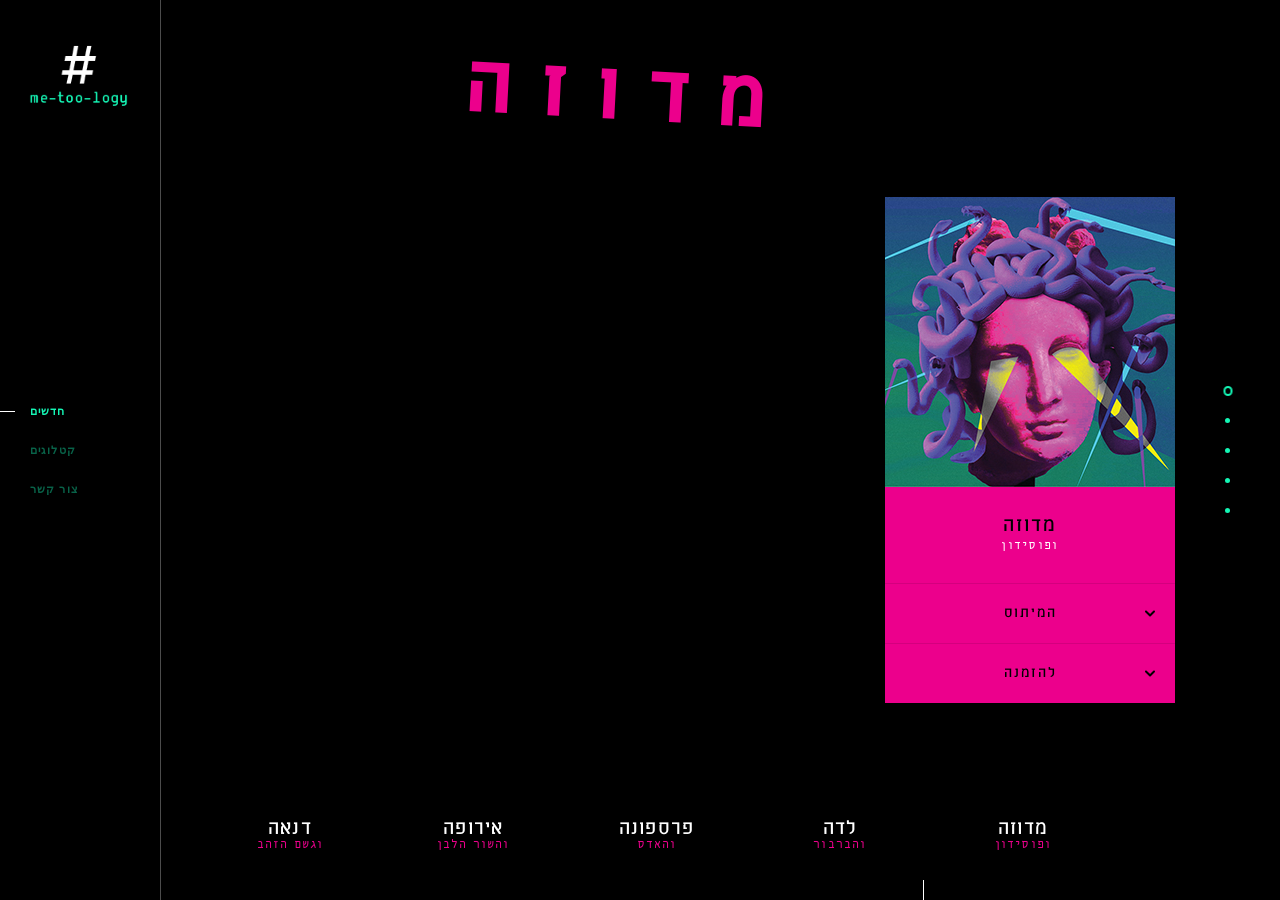
==== commit ad6d759e: "2nd site starting pager" ====
--- a/test.html
+++ b/test.html
@@ -1,5 +1,6 @@
 <!doctype html>
 <head>
+<link rel="stylesheet" href="./workspace/assets/css/font-awesome.min.css">
 <link rel="stylesheet" type="text/css" href="./workspace/assets/css/mir.min.1.2.0.65.css">
 <link rel="stylesheet" type="text/css" href="./workspace/assets/css/Dana.css">
 </head>
@@ -77,6 +78,10 @@
 <a class="Dana_about artist-link inline-block text-current text-uppercase margin-top-micro" target="_blank" href="mailto:ME-TOO@logy.com?subject=בקשה להזמנת פנזין&body=אנא רשום מספר טלפון וכתובת, ואנחנו נשלח לך את הפנזין">
 שלח לנו מייל עם כתובת ומספר טלפון,<br>
 ונדאג לשלוח לך את הפנזין
+<br>
+<center>
+<i class="fa fa-address-card-o" style="font-size:36px;margin-top: 6px;"></i>
+</center>
 </a>
 </div>
 
@@ -106,6 +111,10 @@
 <a class="Dana_about artist-link inline-block text-current text-uppercase margin-top-micro" target="_blank" href="mailto:ME-TOO@logy.com?subject=בקשה להזמנת פנזין&body=אנא רשום מספר טלפון וכתובת, ואנחנו נשלח לך את הפנזין">
 שלח לנו מייל עם כתובת ומספר טלפון,<br>
 ונדאג לשלוח לך את הפנזין
+<br>
+<center>
+<i class="fa fa-address-card-o" style="font-size:36px;margin-top: 6px;"></i>
+</center>
 </a>
 </div>
 
@@ -141,6 +150,10 @@
 <a class="Dana_about artist-link inline-block text-current text-uppercase margin-top-micro" target="_blank" href="mailto:ME-TOO@logy.com?subject=בקשה להזמנת פנזין&body=אנא רשום מספר טלפון וכתובת, ואנחנו נשלח לך את הפנזין">
 שלח לנו מייל עם כתובת ומספר טלפון,<br>
 ונדאג לשלוח לך את הפנזין
+<br>
+<center>
+<i class="fa fa-address-card-o" style="font-size:36px;margin-top: 6px;"></i>
+</center>
 </a>
 </div>
 
@@ -179,6 +192,10 @@
 <a class="Dana_about artist-link inline-block text-current text-uppercase margin-top-micro" target="_blank" href="mailto:ME-TOO@logy.com?subject=בקשה להזמנת פנזין&body=אנא רשום מספר טלפון וכתובת, ואנחנו נשלח לך את הפנזין">
 שלח לנו מייל עם כתובת ומספר טלפון,<br>
 ונדאג לשלוח לך את הפנזין
+<br>
+<center>
+<i class="fa fa-address-card-o" style="font-size:36px;margin-top: 6px;"></i>
+</center>
 </a>
 </div>
 
@@ -219,6 +236,10 @@
 <a class="Dana_about artist-link inline-block text-current text-uppercase margin-top-micro" target="_blank" href="mailto:ME-TOO@logy.com?subject=בקשה להזמנת פנזין&body=אנא רשום מספר טלפון וכתובת, ואנחנו נשלח לך את הפנזין">
 שלח לנו מייל עם כתובת ומספר טלפון,<br>
 ונדאג לשלוח לך את הפנזין
+<br>
+<center>
+<i class="fa fa-address-card-o" style="font-size:36px;margin-top: 6px;"></i>
+</center>
 </a>
 </div>
 
--- a/workspace/assets/css/Dana.css
+++ b/workspace/assets/css/Dana.css
@@ -6,6 +6,12 @@
 @font-face {
     font-family: 'ArbelHagilda_Regular';
     src: url('Fonts/ArbelHagilda_Regular.otf');
+}
+
+.padding-vertical-thinnest
+{
+    padding-top: 1.3rem;
+    padding-bottom: 1.3rem;
 }
 
 html body
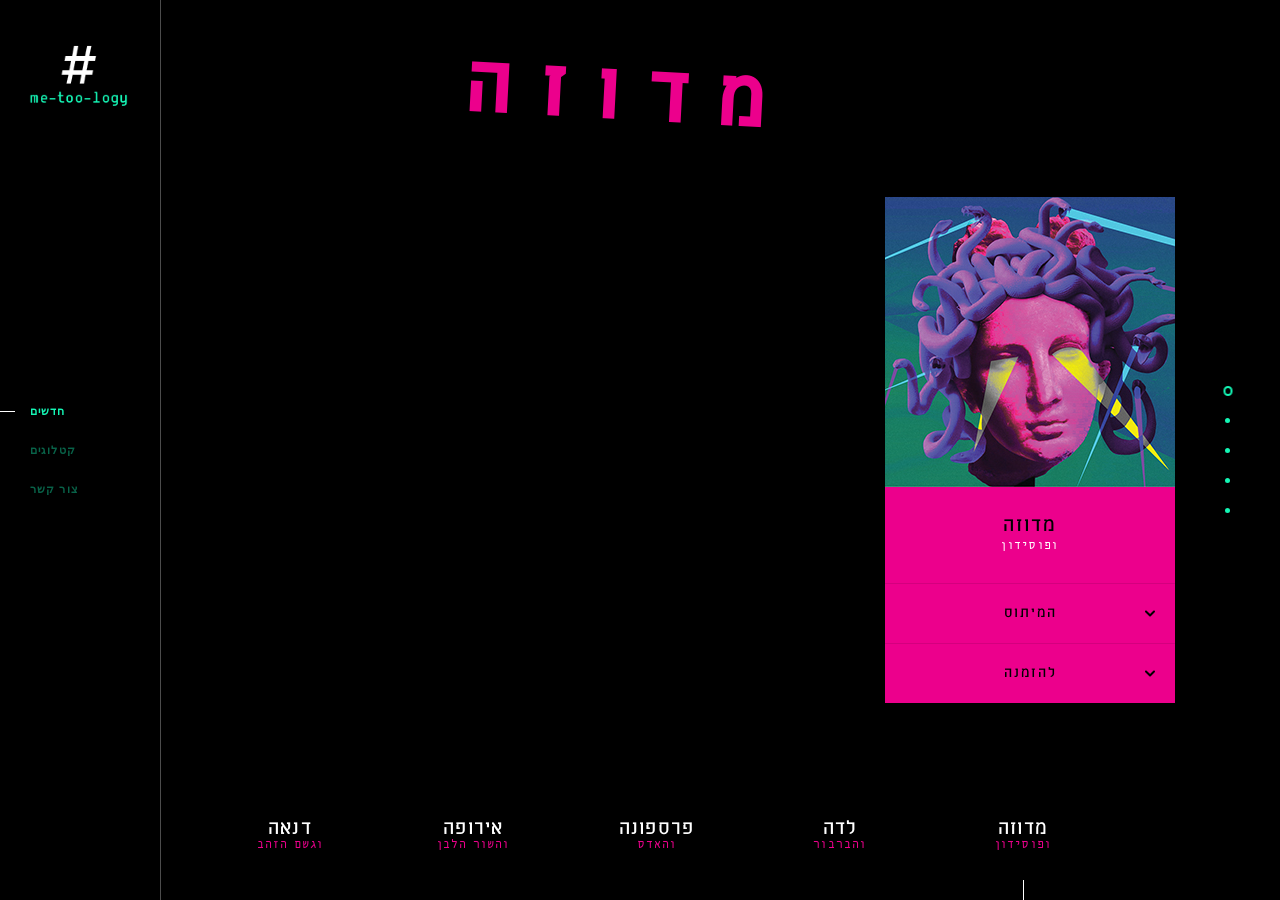
==== commit 656fac11: "Dana about info" ====
--- a/test.html
+++ b/test.html
@@ -52,11 +52,36 @@
 
 
 
-<div class="colored page-title-title flexbox flex-center absolute fill white-space-nowrap transparent color-black" style="line-height: 227px; font-size: 227px;"><span class="one-liner" style="transform: scale(1, 0.704846);">מדוזה</span></div></div><div class="home-slider-slide-content flex-grow-1 relative"><div class="home-slider-slide-image-ctn overflow-hidden absolute fill"><figure class="absolute fill jit-image-bg" style="background-image:url('./workspace/uploads/open-model/kris_giphy-en-1527088858.gif');background-repeat:no-repeat;background-position:50% 50%;background-size:cover;"><img class="jit-image-bg-src hidden" alt="" src="./workspace/uploads/open-model/kris_giphy-en-1527088858.gif"></figure></div><div id="Dana_Profile_Page_1" class="Dana_Profile_Page width-tinier translate-y-minus-1_2 absolute right-thinner right-minus-thinner-from-sm top-1_2"><div class="card-default custom-box-shadow overflow-hidden relative bg-color-white home-slider-slide-card height-full"><div data-auto-slide-click-state-add-class="translated" class="card-default-top relative text-center padding-bottom-broad"><div class="card-default-image-ctn relative margin-bottom-broad width-full padding-bottom-full"><a class="block absolute fill" href="/en/releases/detail/spirit-mode-vol-1/"><figure class="absolute fill jit-image-bg" style="background-image: url(&quot;https://bonsound.scdn4.secure.raxcdn.com/image/1/362/0/uploads/releases/spirit-mode-vol-1-cover_web-1526400360.jpg&quot;); background-repeat: no-repeat; background-position: 50% 50%; background-size: cover;"><img class="jit-image-bg-src hidden" alt="" data-src-original="https://bonsound.scdn4.secure.raxcdn.com/uploads/releases/spirit-mode-vol-1-cover_web-1526400360.jpg" data-src-format="https://bonsound.scdn4.secure.raxcdn.com/image/1/$w/0/uploads/releases/spirit-mode-vol-1-cover_web-1526400360.jpg" src="https://bonsound.scdn4.secure.raxcdn.com/image/1/362/0/uploads/releases/spirit-mode-vol-1-cover_web-1526400360.jpg"></figure></a></div><div class="text-shorter text-uppercase letter-spacing-widest text-uppercase font-weight-bold"><a href="/en/artists/detail/kris-the-spirit/">מדוזה</a></div><a class="text-shorter letter-spacing-widest font-style-italic margin-top-micro" href="/en/releases/detail/spirit-mode-vol-1/">ופוסידון</a></div><div class="relative bg-color-white height-largest"><div class="absolute left right bottom bg-color-white js-auto-slide-click"><div class="js-auto-slide-click-item"><div data-auto-slide-click-state-follower-common-ancestor=".card-default" data-auto-slide-click-state-follower=".card-default-top" data-auto-slide-click-state-notify-on="autoSlideClick.toggleOn" class="border-box flexbox flex-center relative text-shorter text-uppercase letter-spacing-widest text-center font-weight-bold border-top-slimmest border-top-solid border-color-grey height-broadest cursor-pointer js-auto-slide-click-trigger"><span class="artist-link">המיתוס</span><i class="block rotate-180deg absolute right-thin top width-thinnest height-full pointer-events-none"><svg xmlns="http://www.w3.org/2000/svg" version="1.1" width="20.2" height="11.9" viewBox="0 0 20.2 11.9" class="line-height-0 valign-top width-full height-full block"><path fill="currentColor" d="M18.2,11.9c-0.5,0-1-0.2-1.4-0.6L10,4.8l-6.6,6.5c-0.8,0.8-2,0.8-2.8,0c-0.8-0.8-0.8-2.1,0-2.8l8-7.9c0.8-0.8,2-0.8,2.8,0     l8.2,7.9c0.8,0.8,0.8,2,0.1,2.8C19.2,11.7,18.7,11.9,18.2,11.9z"></path></svg></i></div><div data-auto-slide-click-state-slide-duration="300" class="display-none overflow-hidden relative text-center js-auto-slide-click-slide" style="display: none;">
+<div class="colored page-title-title flexbox flex-center absolute fill white-space-nowrap transparent color-black" style="line-height: 227px; font-size: 227px;"><span class="one-liner" style="transform: scale(1, 0.704846);">מדוזה</span></div></div><div class="home-slider-slide-content flex-grow-1 relative"><div class="home-slider-slide-image-ctn overflow-hidden absolute fill"><figure class="absolute fill jit-image-bg" style="background-image:url('./workspace/uploads/open-model/kris_giphy-en-1527088858.gif');background-repeat:no-repeat;background-position:50% 50%;background-size:cover;"><img class="jit-image-bg-src hidden" alt="" src="./workspace/uploads/open-model/kris_giphy-en-1527088858.gif"></figure></div>
+
+<div id="Dana_Profile_Page_1" class="Dana_Profile_Page width-tinier translate-y-minus-1_2 absolute right-thinner right-minus-thinner-from-sm top-1_2"><div class="card-default custom-box-shadow overflow-hidden relative bg-color-white home-slider-slide-card height-full"><div data-auto-slide-click-state-add-class="translated" class="card-default-top relative text-center padding-bottom-broad"><div class="card-default-image-ctn relative margin-bottom-broad width-full padding-bottom-full">
+
+
+<!-- todo: link to specific -->
+
+<a class="block absolute fill" href="./test4.html?index=1">
+
+<figure class="absolute fill jit-image-bg" style="background-image: url(); background-repeat: no-repeat; background-position: 50% 50%; background-size: cover;">
+</figure>
+
+</a>
+
+</div><div class="text-shorter text-uppercase letter-spacing-widest text-uppercase font-weight-bold">
+
+<a href="./test4.html?index=1">
+מדוזה
+</a></div>
+<a class="text-shorter letter-spacing-widest font-style-italic margin-top-micro" href="./test4.html?index=1">
+ופוסידון
+</a></div><div class="relative bg-color-white height-largest"><div class="absolute left right bottom bg-color-white js-auto-slide-click"><div class="js-auto-slide-click-item">
+
+<div data-auto-slide-click-state-follower-common-ancestor=".card-default" data-auto-slide-click-state-follower=".card-default-top" data-auto-slide-click-state-notify-on="autoSlideClick.toggleOn" class="Dana_MeTos border-box flexbox flex-center relative text-shorter text-uppercase letter-spacing-widest text-center font-weight-bold border-top-slimmest border-top-solid border-color-grey height-broadest cursor-pointer js-auto-slide-click-trigger">
+
+<span class="artist-link">המיתוס</span><i class="block rotate-180deg absolute right-thin top width-thinnest height-full pointer-events-none"><svg xmlns="http://www.w3.org/2000/svg" version="1.1" width="20.2" height="11.9" viewBox="0 0 20.2 11.9" class="line-height-0 valign-top width-full height-full block"><path fill="currentColor" d="M18.2,11.9c-0.5,0-1-0.2-1.4-0.6L10,4.8l-6.6,6.5c-0.8,0.8-2,0.8-2.8,0c-0.8-0.8-0.8-2.1,0-2.8l8-7.9c0.8-0.8,2-0.8,2.8,0     l8.2,7.9c0.8,0.8,0.8,2,0.1,2.8C19.2,11.7,18.7,11.9,18.2,11.9z"></path></svg></i></div><div data-auto-slide-click-state-slide-duration="300" class="display-none overflow-hidden relative text-center js-auto-slide-click-slide" style="display: none;">
 
 
 <div class="card-default-drawer padding-bottom-thin"><div>
-<a class="Dana_about artist-link inline-block text-current text-uppercase margin-top-micro" href="https://kristhespirit.bandcamp.com/album/spirit-mode-vol-1" target="_blank">
+<a class="Dana_about Dana_about_Info artist-link inline-block text-current text-uppercase margin-top-micro" href="./test4.html?index=1">
 מדוזה הייתה כוהנת במקדשה של אתנה, 
 היא נחשבה לנערה היפה ביותר באתונה.
 פוסידון אשר שמע על יופיה הגיע עד למקדשה של אתנה,
@@ -80,7 +105,7 @@
 ונדאג לשלוח לך את הפנזין
 <br>
 <center>
-<i class="fa fa-address-card-o" style="font-size:36px;margin-top: 6px;"></i>
+<i class="fas fa-envelope Dana_Mail_Icon"></i>
 </center>
 </a>
 </div>
@@ -95,10 +120,29 @@
 </span>
 </h2>
 
-<div class="colored page-title-title flexbox flex-center absolute fill white-space-nowrap transparent color-black" style="line-height: 179px; font-size: 179px;"><span class="one-liner" style="transform: scale(1, 0.893855);">New single</span></div></div><div class="home-slider-slide-content flex-grow-1 relative"><div class="home-slider-slide-image-ctn overflow-hidden absolute fill"><figure class="absolute fill jit-image-bg" style="background-image: url(&quot;https://bonsound.scdn4.secure.raxcdn.com/image/1/1570/0/uploads/artists/yesmccan-1830-landscape-1525203482.jpg&quot;); background-repeat: no-repeat; background-position: 50% 50%; background-size: cover;"><img class="jit-image-bg-src hidden" alt="" data-src-original="https://bonsound.scdn4.secure.raxcdn.com/uploads/artists/yesmccan-1830-landscape-1525203482.jpg" data-src-format="https://bonsound.scdn4.secure.raxcdn.com/image/1/$w/0/uploads/artists/yesmccan-1830-landscape-1525203482.jpg" src="https://bonsound.scdn4.secure.raxcdn.com/image/1/1570/0/uploads/artists/yesmccan-1830-landscape-1525203482.jpg"></figure></div><div id="Dana_Profile_Page_2" class="Dana_Profile_Page width-tinier translate-y-minus-1_2 absolute right-thinner right-minus-thinner-from-sm top-1_2"><div class="card-default custom-box-shadow overflow-hidden relative bg-color-white home-slider-slide-card height-full"><div data-auto-slide-click-state-add-class="translated" class="card-default-top relative text-center padding-bottom-broad"><div class="card-default-image-ctn relative margin-bottom-broad width-full padding-bottom-full"><a class="block absolute fill" href="/en/releases/detail/desiree-single/"><figure class="absolute fill jit-image-bg" style="background-image: url(&quot;https://bonsound.scdn4.secure.raxcdn.com/image/1/362/0/uploads/releases/yes_desiree_final-1519829973.jpg&quot;); background-repeat: no-repeat; background-position: 50% 50%; background-size: cover;"><img class="jit-image-bg-src hidden" alt="" data-src-original="https://bonsound.scdn4.secure.raxcdn.com/uploads/releases/yes_desiree_final-1519829973.jpg" data-src-format="https://bonsound.scdn4.secure.raxcdn.com/image/1/$w/0/uploads/releases/yes_desiree_final-1519829973.jpg" src="https://bonsound.scdn4.secure.raxcdn.com/image/1/362/0/uploads/releases/yes_desiree_final-1519829973.jpg"></figure></a></div><div class="text-shorter text-uppercase letter-spacing-widest text-uppercase font-weight-bold"><a href="/en/artists/detail/yes-mccan/">לדה</a></div><a class="text-shorter letter-spacing-widest font-style-italic margin-top-micro" href="/en/releases/detail/desiree-single/">והברבור</a></div><div class="relative bg-color-white height-largest"><div class="absolute left right bottom bg-color-white js-auto-slide-click"><div class="js-auto-slide-click-item"><div data-auto-slide-click-state-follower-common-ancestor=".card-default" data-auto-slide-click-state-follower=".card-default-top" data-auto-slide-click-state-notify-on="autoSlideClick.toggleOn" class="border-box flexbox flex-center relative text-shorter text-uppercase letter-spacing-widest text-center font-weight-bold border-top-slimmest border-top-solid border-color-grey height-broadest cursor-pointer js-auto-slide-click-trigger"><span class="artist-link">המיתוס</span><i class="block rotate-180deg absolute right-thin top width-thinnest height-full pointer-events-none"><svg xmlns="http://www.w3.org/2000/svg" version="1.1" width="20.2" height="11.9" viewBox="0 0 20.2 11.9" class="line-height-0 valign-top width-full height-full block"><path fill="currentColor" d="M18.2,11.9c-0.5,0-1-0.2-1.4-0.6L10,4.8l-6.6,6.5c-0.8,0.8-2,0.8-2.8,0c-0.8-0.8-0.8-2.1,0-2.8l8-7.9c0.8-0.8,2-0.8,2.8,0     l8.2,7.9c0.8,0.8,0.8,2,0.1,2.8C19.2,11.7,18.7,11.9,18.2,11.9z"></path></svg></i></div><div data-auto-slide-click-state-slide-duration="300" class="display-none overflow-hidden relative text-center js-auto-slide-click-slide" style="display: none;"><div class="card-default-drawer padding-bottom-thin">
-
-<div>
-<a class="Dana_about artist-link inline-block text-current text-uppercase margin-top-micro" href="https://kristhespirit.bandcamp.com/album/spirit-mode-vol-1" target="_blank">
+<div class="colored page-title-title flexbox flex-center absolute fill white-space-nowrap transparent color-black" style="line-height: 179px; font-size: 179px;"><span class="one-liner" style="transform: scale(1, 0.893855);">New single</span></div></div><div class="home-slider-slide-content flex-grow-1 relative"><div class="home-slider-slide-image-ctn overflow-hidden absolute fill"><figure class="absolute fill jit-image-bg" style="background-image: url(&quot;https://bonsound.scdn4.secure.raxcdn.com/image/1/1570/0/uploads/artists/yesmccan-1830-landscape-1525203482.jpg&quot;); background-repeat: no-repeat; background-position: 50% 50%; background-size: cover;"><img class="jit-image-bg-src hidden" alt="" data-src-original="https://bonsound.scdn4.secure.raxcdn.com/uploads/artists/yesmccan-1830-landscape-1525203482.jpg" data-src-format="https://bonsound.scdn4.secure.raxcdn.com/image/1/$w/0/uploads/artists/yesmccan-1830-landscape-1525203482.jpg" src="https://bonsound.scdn4.secure.raxcdn.com/image/1/1570/0/uploads/artists/yesmccan-1830-landscape-1525203482.jpg"></figure></div>
+
+<div id="Dana_Profile_Page_2" class="Dana_Profile_Page width-tinier translate-y-minus-1_2 absolute right-thinner right-minus-thinner-from-sm top-1_2"><div class="card-default custom-box-shadow overflow-hidden relative bg-color-white home-slider-slide-card height-full"><div data-auto-slide-click-state-add-class="translated" class="card-default-top relative text-center padding-bottom-broad"><div class="card-default-image-ctn relative margin-bottom-broad width-full padding-bottom-full">
+
+<a class="block absolute fill" href="./test4.html?index=2">
+
+<figure class="absolute fill jit-image-bg" style="background-image: url(); background-repeat: no-repeat; background-position: 50% 50%; background-size: cover;">
+
+</figure></a></div><div class="text-shorter text-uppercase letter-spacing-widest text-uppercase font-weight-bold">
+
+<a href="./test4.html?index=2">
+לדה
+</a>
+</div>
+<a class="text-shorter letter-spacing-widest font-style-italic margin-top-micro" href="./test4.html?index=2"desiree-single/">
+והברבור
+</a>
+</div><div class="relative bg-color-white height-largest"><div class="absolute left right bottom bg-color-white js-auto-slide-click"><div class="js-auto-slide-click-item">
+<div data-auto-slide-click-state-follower-common-ancestor=".card-default" data-auto-slide-click-state-follower=".card-default-top" data-auto-slide-click-state-notify-on="autoSlideClick.toggleOn" class="Dana_MeTos border-box flexbox flex-center relative text-shorter text-uppercase letter-spacing-widest text-center font-weight-bold border-top-slimmest border-top-solid border-color-grey height-broadest cursor-pointer js-auto-slide-click-trigger">
+<span class="artist-link">המיתוס</span><i class="block rotate-180deg absolute right-thin top width-thinnest height-full pointer-events-none"><svg xmlns="http://www.w3.org/2000/svg" version="1.1" width="20.2" height="11.9" viewBox="0 0 20.2 11.9" class="line-height-0 valign-top width-full height-full block"><path fill="currentColor" d="M18.2,11.9c-0.5,0-1-0.2-1.4-0.6L10,4.8l-6.6,6.5c-0.8,0.8-2,0.8-2.8,0c-0.8-0.8-0.8-2.1,0-2.8l8-7.9c0.8-0.8,2-0.8,2.8,0     l8.2,7.9c0.8,0.8,0.8,2,0.1,2.8C19.2,11.7,18.7,11.9,18.2,11.9z"></path></svg></i></div><div data-auto-slide-click-state-slide-duration="300" class="display-none overflow-hidden relative text-center js-auto-slide-click-slide" style="display: none;"><div class="card-default-drawer padding-bottom-thin">
+
+<div>
+<a class="Dana_about Dana_about_Info artist-link inline-block text-current text-uppercase margin-top-micro" href="./test4.html?index=2">
 זאוס חשק בלדה היפה. על כן, בא אליה בליל כלולותיה, בדמות ברבור הנמלט מעיט ואנס אותה. באותו הלילה הייתה לדה גם עם בעלה טינדראוס. כעבור תשעה חודשים הטילה שתי ביצים: מהאחת בקעו התאומים ילדי זאוס- הלנה ופולוקס, ומהשנייה בקעו התאומים ילדי טינדראוס- קסטור וקליטמנסטרה.
 </a>
 </div>
@@ -113,7 +157,7 @@
 ונדאג לשלוח לך את הפנזין
 <br>
 <center>
-<i class="fa fa-address-card-o" style="font-size:36px;margin-top: 6px;"></i>
+<i class="fas fa-envelope Dana_Mail_Icon"></i>
 </center>
 </a>
 </div>
@@ -131,12 +175,28 @@
 </span>
 </h2>
 
-<div class="colored page-title-title flexbox flex-center absolute fill white-space-nowrap transparent color-black" style="line-height: 227px; font-size: 227px;"><span class="one-liner" style="transform: scale(1, 0.704846);">פרספונה</span></div></div><div class="home-slider-slide-content flex-grow-1 relative"><div class="home-slider-slide-image-ctn overflow-hidden absolute fill"><figure class="absolute fill jit-image-bg" style="background-image:url('./workspace/uploads/open-model/giphy-en-1519911042.gif');background-repeat:no-repeat;background-position:50% 50%;background-size:cover;"><img class="jit-image-bg-src hidden" alt="" src="./workspace/uploads/open-model/giphy-en-1519911042.gif"></figure></div><div id="Dana_Profile_Page_3" class="Dana_Profile_Page width-tinier translate-y-minus-1_2 absolute right-thinner right-minus-thinner-from-sm top-1_2"><div class="card-default custom-box-shadow overflow-hidden relative bg-color-white home-slider-slide-card height-full"><div data-auto-slide-click-state-add-class="translated" class="card-default-top relative text-center padding-bottom-broad"><div class="card-default-image-ctn relative margin-bottom-broad width-full padding-bottom-full"><a class="block absolute fill" href="/en/releases/detail/northwave/"><figure class="absolute fill jit-image-bg" style="background-image: url(&quot;https://bonsound.scdn4.secure.raxcdn.com/image/1/362/0/uploads/releases/northwave-1519071917.jpg&quot;); background-repeat: no-repeat; background-position: 50% 50%; background-size: cover;"><img class="jit-image-bg-src hidden" alt="" data-src-original="https://bonsound.scdn4.secure.raxcdn.com/uploads/releases/northwave-1519071917.jpg" data-src-format="https://bonsound.scdn4.secure.raxcdn.com/image/1/$w/0/uploads/releases/northwave-1519071917.jpg" src="https://bonsound.scdn4.secure.raxcdn.com/image/1/362/0/uploads/releases/northwave-1519071917.jpg"></figure></a></div><div class="text-shorter text-uppercase letter-spacing-widest text-uppercase font-weight-bold"><a href="/en/artists/detail/mike-shabb/">פרספונה</a></div><a class="text-shorter letter-spacing-widest font-style-italic margin-top-micro" href="/en/releases/detail/northwave/">והאדס</a></div><div class="relative bg-color-white height-largest"><div class="absolute left right bottom bg-color-white js-auto-slide-click"><div class="js-auto-slide-click-item"><div data-auto-slide-click-state-follower-common-ancestor=".card-default" data-auto-slide-click-state-follower=".card-default-top" data-auto-slide-click-state-notify-on="autoSlideClick.toggleOn" class="border-box flexbox flex-center relative text-shorter text-uppercase letter-spacing-widest text-center font-weight-bold border-top-slimmest border-top-solid border-color-grey height-broadest cursor-pointer js-auto-slide-click-trigger"><span class="artist-link">המיתוס</span><i class="block rotate-180deg absolute right-thin top width-thinnest height-full pointer-events-none"><svg xmlns="http://www.w3.org/2000/svg" version="1.1" width="20.2" height="11.9" viewBox="0 0 20.2 11.9" class="line-height-0 valign-top width-full height-full block"><path fill="currentColor" d="M18.2,11.9c-0.5,0-1-0.2-1.4-0.6L10,4.8l-6.6,6.5c-0.8,0.8-2,0.8-2.8,0c-0.8-0.8-0.8-2.1,0-2.8l8-7.9c0.8-0.8,2-0.8,2.8,0     l8.2,7.9c0.8,0.8,0.8,2,0.1,2.8C19.2,11.7,18.7,11.9,18.2,11.9z"></path></svg></i></div><div data-auto-slide-click-state-slide-duration="300" class="display-none overflow-hidden relative text-center js-auto-slide-click-slide">
-
-<div class="card-default-drawer padding-bottom-thin">
-
-<div>
-<a class="Dana_about artist-link inline-block text-current text-uppercase margin-top-micro" href="https://kristhespirit.bandcamp.com/album/spirit-mode-vol-1" target="_blank">
+<div class="colored page-title-title flexbox flex-center absolute fill white-space-nowrap transparent color-black" style="line-height: 227px; font-size: 227px;"><span class="one-liner" style="transform: scale(1, 0.704846);">פרספונה</span></div></div><div class="home-slider-slide-content flex-grow-1 relative"><div class="home-slider-slide-image-ctn overflow-hidden absolute fill"><figure class="absolute fill jit-image-bg" style="background-image:url('./workspace/uploads/open-model/giphy-en-1519911042.gif');background-repeat:no-repeat;background-position:50% 50%;background-size:cover;"><img class="jit-image-bg-src hidden" alt="" src="./workspace/uploads/open-model/giphy-en-1519911042.gif"></figure></div>
+
+<div id="Dana_Profile_Page_3" class="Dana_Profile_Page width-tinier translate-y-minus-1_2 absolute right-thinner right-minus-thinner-from-sm top-1_2"><div class="card-default custom-box-shadow overflow-hidden relative bg-color-white home-slider-slide-card height-full"><div data-auto-slide-click-state-add-class="translated" class="card-default-top relative text-center padding-bottom-broad"><div class="card-default-image-ctn relative margin-bottom-broad width-full padding-bottom-full">
+
+<a class="block absolute fill" href="./test4.html?index=3">
+
+<figure class="absolute fill jit-image-bg" style="background-image: url(); background-repeat: no-repeat; background-position: 50% 50%; background-size: cover;">
+	
+</figure></a></div><div class="text-shorter text-uppercase letter-spacing-widest text-uppercase font-weight-bold">
+<a href="./test4.html?index=3">
+פרספונה
+</a></div>
+<a class="text-shorter letter-spacing-widest font-style-italic margin-top-micro" href="./test4.html?index=3">
+והאדס
+</a></div><div class="relative bg-color-white height-largest"><div class="absolute left right bottom bg-color-white js-auto-slide-click"><div class="js-auto-slide-click-item">
+<div data-auto-slide-click-state-follower-common-ancestor=".card-default" data-auto-slide-click-state-follower=".card-default-top" data-auto-slide-click-state-notify-on="autoSlideClick.toggleOn" class="Dana_MeTos border-box flexbox flex-center relative text-shorter text-uppercase letter-spacing-widest text-center font-weight-bold border-top-slimmest border-top-solid border-color-grey height-broadest cursor-pointer js-auto-slide-click-trigger">
+<span class="artist-link">המיתוס</span><i class="block rotate-180deg absolute right-thin top width-thinnest height-full pointer-events-none"><svg xmlns="http://www.w3.org/2000/svg" version="1.1" width="20.2" height="11.9" viewBox="0 0 20.2 11.9" class="line-height-0 valign-top width-full height-full block"><path fill="currentColor" d="M18.2,11.9c-0.5,0-1-0.2-1.4-0.6L10,4.8l-6.6,6.5c-0.8,0.8-2,0.8-2.8,0c-0.8-0.8-0.8-2.1,0-2.8l8-7.9c0.8-0.8,2-0.8,2.8,0     l8.2,7.9c0.8,0.8,0.8,2,0.1,2.8C19.2,11.7,18.7,11.9,18.2,11.9z"></path></svg></i></div><div data-auto-slide-click-state-slide-duration="300" class="display-none overflow-hidden relative text-center js-auto-slide-click-slide">
+
+<div class="card-default-drawer padding-bottom-thin">
+
+<div>
+<a class="Dana_about Dana_about_Info artist-link inline-block text-current text-uppercase margin-top-micro" href="./test4.html?index=3">
 פרספונה הייתה נערה יפה ואהובה מאוד. היא לא חיה על הר האולימפוס כמו הוריה האלים זאוס ודמטר, אלא העדיפה לקטוף פרחים על פני האדמה יחד עם חברותיה. אולם דודה האדס, חמד אותה לעצמו. יום אחד, בשעה שפרספונה טיילה כהרגלה על פני האדמה, האדס מימש את תוכניתו: הוא פרץ רכוב על מרכבתו מבקע באדמה, תפס את הנערה ההמומה, ולקח אותה איתו לשאול.
 </a>
 </div>
@@ -152,7 +212,7 @@
 ונדאג לשלוח לך את הפנזין
 <br>
 <center>
-<i class="fa fa-address-card-o" style="font-size:36px;margin-top: 6px;"></i>
+<i class="fas fa-envelope Dana_Mail_Icon"></i>
 </center>
 </a>
 </div>
@@ -170,12 +230,29 @@
 </span>
 </h2>
 
-<div class="colored page-title-title flexbox flex-center absolute fill white-space-nowrap transparent color-black" style="line-height: 179px; font-size: 179px;"><span class="one-liner" style="transform: scale(1, 0.893855);">New Single</span></div></div><div class="home-slider-slide-content flex-grow-1 relative"><div class="home-slider-slide-image-ctn overflow-hidden absolute fill"><figure class="absolute fill jit-image-bg" style="background-image:url('./workspace/uploads/open-model/flawless-gretzky-en-1519416513.gif');background-repeat:no-repeat;background-position:50% 50%;background-size:cover;"><img class="jit-image-bg-src hidden" alt="" src="./workspace/uploads/open-model/flawless-gretzky-en-1519416513.gif"></figure></div><div id="Dana_Profile_Page_4" class="Dana_Profile_Page width-tinier translate-y-minus-1_2 absolute right-thinner right-minus-thinner-from-sm top-1_2"><div class="card-default custom-box-shadow overflow-hidden relative bg-color-white home-slider-slide-card height-full"><div data-auto-slide-click-state-add-class="translated" class="card-default-top relative text-center padding-bottom-broad"><div class="card-default-image-ctn relative margin-bottom-broad width-full padding-bottom-full"><a class="block absolute fill" href="/en/releases/detail/on-the-map-feat-maino-single/"><figure class="absolute fill jit-image-bg" style="background-image: url(&quot;https://bonsound.scdn4.secure.raxcdn.com/image/1/362/0/uploads/releases/maino-flawless-edited-1518533675.jpg&quot;); background-repeat: no-repeat; background-position: 50% 50%; background-size: cover;"><img class="jit-image-bg-src hidden" alt="" data-src-original="https://bonsound.scdn4.secure.raxcdn.com/uploads/releases/maino-flawless-edited-1518533675.jpg" data-src-format="https://bonsound.scdn4.secure.raxcdn.com/image/1/$w/0/uploads/releases/maino-flawless-edited-1518533675.jpg" src="https://bonsound.scdn4.secure.raxcdn.com/image/1/362/0/uploads/releases/maino-flawless-edited-1518533675.jpg"></figure></a></div><div class="text-shorter text-uppercase letter-spacing-widest text-uppercase font-weight-bold"><a href="/en/artists/detail/flawless-gretzky/">אירופה</a></div><a class="text-shorter letter-spacing-widest font-style-italic margin-top-micro" href="/en/releases/detail/on-the-map-feat-maino-single/">והשור הלבן</a></div><div class="relative bg-color-white height-largest"><div class="absolute left right bottom bg-color-white js-auto-slide-click"><div class="js-auto-slide-click-item"><div data-auto-slide-click-state-follower-common-ancestor=".card-default" data-auto-slide-click-state-follower=".card-default-top" data-auto-slide-click-state-notify-on="autoSlideClick.toggleOn" class="border-box flexbox flex-center relative text-shorter text-uppercase letter-spacing-widest text-center font-weight-bold border-top-slimmest border-top-solid border-color-grey height-broadest cursor-pointer js-auto-slide-click-trigger"><span class="artist-link">המיתוס</span><i class="block rotate-180deg absolute right-thin top width-thinnest height-full pointer-events-none"><svg xmlns="http://www.w3.org/2000/svg" version="1.1" width="20.2" height="11.9" viewBox="0 0 20.2 11.9" class="line-height-0 valign-top width-full height-full block"><path fill="currentColor" d="M18.2,11.9c-0.5,0-1-0.2-1.4-0.6L10,4.8l-6.6,6.5c-0.8,0.8-2,0.8-2.8,0c-0.8-0.8-0.8-2.1,0-2.8l8-7.9c0.8-0.8,2-0.8,2.8,0     l8.2,7.9c0.8,0.8,0.8,2,0.1,2.8C19.2,11.7,18.7,11.9,18.2,11.9z"></path></svg></i></div><div data-auto-slide-click-state-slide-duration="300" class="display-none overflow-hidden relative text-center js-auto-slide-click-slide">
-
-<div class="card-default-drawer padding-bottom-thin">
-
-<div>
-<a class="Dana_about artist-link inline-block text-current text-uppercase margin-top-micro" href="https://kristhespirit.bandcamp.com/album/spirit-mode-vol-1" target="_blank">
+<div class="colored page-title-title flexbox flex-center absolute fill white-space-nowrap transparent color-black" style="line-height: 179px; font-size: 179px;"><span class="one-liner" style="transform: scale(1, 0.893855);">New Single</span></div></div><div class="home-slider-slide-content flex-grow-1 relative"><div class="home-slider-slide-image-ctn overflow-hidden absolute fill"><figure class="absolute fill jit-image-bg" style="background-image:url('./workspace/uploads/open-model/flawless-gretzky-en-1519416513.gif');background-repeat:no-repeat;background-position:50% 50%;background-size:cover;"><img class="jit-image-bg-src hidden" alt="" src="./workspace/uploads/open-model/flawless-gretzky-en-1519416513.gif"></figure></div>
+
+<div id="Dana_Profile_Page_4" class="Dana_Profile_Page width-tinier translate-y-minus-1_2 absolute right-thinner right-minus-thinner-from-sm top-1_2"><div class="card-default custom-box-shadow overflow-hidden relative bg-color-white home-slider-slide-card height-full"><div data-auto-slide-click-state-add-class="translated" class="card-default-top relative text-center padding-bottom-broad"><div class="card-default-image-ctn relative margin-bottom-broad width-full padding-bottom-full">
+
+<a class="block absolute fill" href="./test4.html?index=4">
+
+<figure class="absolute fill jit-image-bg" style="background-image: url(); background-repeat: no-repeat; background-position: 50% 50%; background-size: cover;">
+	
+
+</figure></a></div><div class="text-shorter text-uppercase letter-spacing-widest text-uppercase font-weight-bold">
+<a href="./test4.html?index=4">
+אירופה
+</a></div>
+<a class="text-shorter letter-spacing-widest font-style-italic margin-top-micro" href="./test4.html?index=4">
+והשור הלבן
+</a></div><div class="relative bg-color-white height-largest"><div class="absolute left right bottom bg-color-white js-auto-slide-click"><div class="js-auto-slide-click-item">
+<div data-auto-slide-click-state-follower-common-ancestor=".card-default" data-auto-slide-click-state-follower=".card-default-top" data-auto-slide-click-state-notify-on="autoSlideClick.toggleOn" class="Dana_MeTos border-box flexbox flex-center relative text-shorter text-uppercase letter-spacing-widest text-center font-weight-bold border-top-slimmest border-top-solid border-color-grey height-broadest cursor-pointer js-auto-slide-click-trigger">
+<span class="artist-link">המיתוס</span><i class="block rotate-180deg absolute right-thin top width-thinnest height-full pointer-events-none"><svg xmlns="http://www.w3.org/2000/svg" version="1.1" width="20.2" height="11.9" viewBox="0 0 20.2 11.9" class="line-height-0 valign-top width-full height-full block"><path fill="currentColor" d="M18.2,11.9c-0.5,0-1-0.2-1.4-0.6L10,4.8l-6.6,6.5c-0.8,0.8-2,0.8-2.8,0c-0.8-0.8-0.8-2.1,0-2.8l8-7.9c0.8-0.8,2-0.8,2.8,0     l8.2,7.9c0.8,0.8,0.8,2,0.1,2.8C19.2,11.7,18.7,11.9,18.2,11.9z"></path></svg></i></div><div data-auto-slide-click-state-slide-duration="300" class="display-none overflow-hidden relative text-center js-auto-slide-click-slide">
+
+<div class="card-default-drawer padding-bottom-thin">
+
+<div>
+<a class="Dana_about Dana_about_Info artist-link inline-block text-current text-uppercase margin-top-micro" href="./test4.html?index=4">
 זאוס ראה את אירופה, מהר האולימפוס, ויופיה כבש אותו. הוא לבש דמות של שור לבן והתערבב בעדרים של אביה. כאשר אירופה והמשרתות שלה לקטו פרחים, היא ראתה את השור, החלה ללטף אותו וכשראתה שהוא צייתן טיפסה על גבו. זאוס ניצל את ההזדמנות, דהר אל הים וכשהיא על גבו, שחה עד האי כרתים. שם הוא התגלה בדמותו האמיתי ואנס אותה. לאחר מכן, הכתיר את אירופה למלכה הראשונה של כרתים.
 </a>
 </div>
@@ -194,7 +271,7 @@
 ונדאג לשלוח לך את הפנזין
 <br>
 <center>
-<i class="fa fa-address-card-o" style="font-size:36px;margin-top: 6px;"></i>
+<i class="fas fa-envelope Dana_Mail_Icon"></i>
 </center>
 </a>
 </div>
@@ -214,12 +291,33 @@
 </span>
 </h2>
 
-<div class="colored page-title-title flexbox flex-center absolute fill white-space-nowrap transparent color-black" style="line-height: 224px; font-size: 224px;"><span class="one-liner" style="transform: scale(1, 0.714286);">Still hot</span></div></div><div class="home-slider-slide-content flex-grow-1 relative"><div class="home-slider-slide-image-ctn overflow-hidden absolute fill"><figure class="absolute fill jit-image-bg" style="background-image:url('./workspace/uploads/open-model/joe-rocca-frenchkiss-en-ptrn-en-1519414612.gif');background-repeat:no-repeat;background-position:50% 50%;background-size:cover;"><img class="jit-image-bg-src hidden" alt="" src="./workspace/uploads/open-model/joe-rocca-frenchkiss-en-ptrn-en-1519414612.gif"></figure></div><div id="Dana_Profile_Page_5" class="Dana_Profile_Page width-tinier translate-y-minus-1_2 absolute right-thinner right-minus-thinner-from-sm top-1_2"><div class="card-default custom-box-shadow overflow-hidden relative bg-color-white home-slider-slide-card height-full"><div data-auto-slide-click-state-add-class="translated" class="card-default-top relative text-center padding-bottom-broad"><div class="card-default-image-ctn relative margin-bottom-broad width-full padding-bottom-full"><a class="block absolute fill" href="/en/releases/detail/french-kiss/"><figure class="absolute fill jit-image-bg" style="background-image: url(&quot;https://bonsound.scdn4.secure.raxcdn.com/image/1/362/0/uploads/releases/miral002-1518532300.jpg&quot;); background-repeat: no-repeat; background-position: 50% 50%; background-size: cover;"><img class="jit-image-bg-src hidden" alt="" data-src-original="https://bonsound.scdn4.secure.raxcdn.com/uploads/releases/miral002-1518532300.jpg" data-src-format="https://bonsound.scdn4.secure.raxcdn.com/image/1/$w/0/uploads/releases/miral002-1518532300.jpg" src="https://bonsound.scdn4.secure.raxcdn.com/image/1/362/0/uploads/releases/miral002-1518532300.jpg"></figure></a></div><div class="text-shorter text-uppercase letter-spacing-widest text-uppercase font-weight-bold"><a href="/en/artists/detail/joe-rocca/">דנאה</a></div><a class="text-shorter letter-spacing-widest font-style-italic margin-top-micro" href="/en/releases/detail/french-kiss/">וגשם הזהב</a></div><div class="relative bg-color-white height-largest"><div class="absolute left right bottom bg-color-white js-auto-slide-click"><div class="js-auto-slide-click-item"><div data-auto-slide-click-state-follower-common-ancestor=".card-default" data-auto-slide-click-state-follower=".card-default-top" data-auto-slide-click-state-notify-on="autoSlideClick.toggleOn" class="border-box flexbox flex-center relative text-shorter text-uppercase letter-spacing-widest text-center font-weight-bold border-top-slimmest border-top-solid border-color-grey height-broadest cursor-pointer js-auto-slide-click-trigger"><span class="artist-link">המיתוס</span><i class="block rotate-180deg absolute right-thin top width-thinnest height-full pointer-events-none"><svg xmlns="http://www.w3.org/2000/svg" version="1.1" width="20.2" height="11.9" viewBox="0 0 20.2 11.9" class="line-height-0 valign-top width-full height-full block"><path fill="currentColor" d="M18.2,11.9c-0.5,0-1-0.2-1.4-0.6L10,4.8l-6.6,6.5c-0.8,0.8-2,0.8-2.8,0c-0.8-0.8-0.8-2.1,0-2.8l8-7.9c0.8-0.8,2-0.8,2.8,0     l8.2,7.9c0.8,0.8,0.8,2,0.1,2.8C19.2,11.7,18.7,11.9,18.2,11.9z"></path></svg></i></div><div data-auto-slide-click-state-slide-duration="300" class="display-none overflow-hidden relative text-center js-auto-slide-click-slide">
-
-<div class="card-default-drawer padding-bottom-thin">
-
-<div>
-<a class="Dana_about artist-link inline-block text-current text-uppercase margin-top-micro" href="https://kristhespirit.bandcamp.com/album/spirit-mode-vol-1" target="_blank">
+<div class="colored page-title-title flexbox flex-center absolute fill white-space-nowrap transparent color-black" style="line-height: 224px; font-size: 224px;"><span class="one-liner" style="transform: scale(1, 0.714286);">Still hot</span></div></div><div class="home-slider-slide-content flex-grow-1 relative"><div class="home-slider-slide-image-ctn overflow-hidden absolute fill"><figure class="absolute fill jit-image-bg" style="background-image:url('./workspace/uploads/open-model/joe-rocca-frenchkiss-en-ptrn-en-1519414612.gif');background-repeat:no-repeat;background-position:50% 50%;background-size:cover;"><img class="jit-image-bg-src hidden" alt="" src="./workspace/uploads/open-model/joe-rocca-frenchkiss-en-ptrn-en-1519414612.gif"></figure></div>
+
+<div id="Dana_Profile_Page_5" class="Dana_Profile_Page width-tinier translate-y-minus-1_2 absolute right-thinner right-minus-thinner-from-sm top-1_2">
+
+<div class="card-default custom-box-shadow overflow-hidden relative bg-color-white home-slider-slide-card height-full"><div data-auto-slide-click-state-add-class="translated" class="card-default-top relative text-center padding-bottom-broad"><div class="card-default-image-ctn relative margin-bottom-broad width-full padding-bottom-full">
+
+<a class="block absolute fill" href="./test4.html?index=5">
+
+<figure class="absolute fill jit-image-bg" style="background-image: url(); background-repeat: no-repeat; background-position: 50% 50%; background-size: cover;">
+
+</figure></a></div><div class="text-shorter text-uppercase letter-spacing-widest text-uppercase font-weight-bold">
+<a href="./test4.html?index=5">
+דנאה
+</a>
+</div>
+<a class="text-shorter letter-spacing-widest font-style-italic margin-top-micro" href="./test4.html?index=5">
+וגשם הזהב
+</a>
+</div>
+<div class="relative bg-color-white height-largest"><div class="absolute left right bottom bg-color-white js-auto-slide-click"><div class="js-auto-slide-click-item">
+<div data-auto-slide-click-state-follower-common-ancestor=".card-default" data-auto-slide-click-state-follower=".card-default-top" data-auto-slide-click-state-notify-on="autoSlideClick.toggleOn" class="Dana_MeTos border-box flexbox flex-center relative text-shorter text-uppercase letter-spacing-widest text-center font-weight-bold border-top-slimmest border-top-solid border-color-grey height-broadest cursor-pointer js-auto-slide-click-trigger">
+<span class="artist-link">המיתוס</span><i class="block rotate-180deg absolute right-thin top width-thinnest height-full pointer-events-none"><svg xmlns="http://www.w3.org/2000/svg" version="1.1" width="20.2" height="11.9" viewBox="0 0 20.2 11.9" class="line-height-0 valign-top width-full height-full block"><path fill="currentColor" d="M18.2,11.9c-0.5,0-1-0.2-1.4-0.6L10,4.8l-6.6,6.5c-0.8,0.8-2,0.8-2.8,0c-0.8-0.8-0.8-2.1,0-2.8l8-7.9c0.8-0.8,2-0.8,2.8,0     l8.2,7.9c0.8,0.8,0.8,2,0.1,2.8C19.2,11.7,18.7,11.9,18.2,11.9z"></path></svg></i></div><div data-auto-slide-click-state-slide-duration="300" class="display-none overflow-hidden relative text-center js-auto-slide-click-slide">
+
+<div class="card-default-drawer padding-bottom-thin">
+
+<div>
+<a class="Dana_about Dana_about_Info artist-link inline-block text-current text-uppercase margin-top-micro" href="./test4.html?index=5">
 אביה של דנאה, קריסיוס פנה לנביא ושאל האם יזכה ליורש עצר. הנביא ניבא לו  שיום אחד הוא ייהרג על ידי נכדו, בנה של דנאה. לדנאה באותו הזמן טרם נולדו ילדים, ולכן החליט אקריסיוס לנעול אותה בחדר אטום מברזל, הנמצא במגדל וכך למנוע את הנבואה. אולם זאוס בא אליה בצורה של גשם של זהב ואנס אותה. לאחר זמן קצר, נולד לה ילד ושמו פרסאוס, אשר הרג את סבו וכך הגשים את הנבואה.
 </a>
 </div>
@@ -238,7 +336,7 @@
 ונדאג לשלוח לך את הפנזין
 <br>
 <center>
-<i class="fa fa-address-card-o" style="font-size:36px;margin-top: 6px;"></i>
+<i class="fas fa-envelope Dana_Mail_Icon"></i>
 </center>
 </a>
 </div>
--- a/workspace/assets/css/Dana.css
+++ b/workspace/assets/css/Dana.css
@@ -6,6 +6,11 @@
 @font-face {
     font-family: 'ArbelHagilda_Regular';
     src: url('Fonts/ArbelHagilda_Regular.otf');
+}
+
+.home-slider-link:before
+{
+	left: 13rem;
 }
 
 .padding-vertical-thinnest
@@ -27,6 +32,25 @@
 		black = 000000
 	*/
 	background-color: #000000;
+}
+
+.Dana_about
+{
+    position: relative;
+    top: 3px;
+}
+
+.Dana_Mail_Icon
+{
+	font-size:36px;
+	margin-top: 6px;    
+	position: relative;
+    top: 10px;
+}
+
+.Dana_about:hover .Dana_Mail_Icon
+{
+	color: white;
 }
 
 .home-slider-bullet .border-radius-sharp
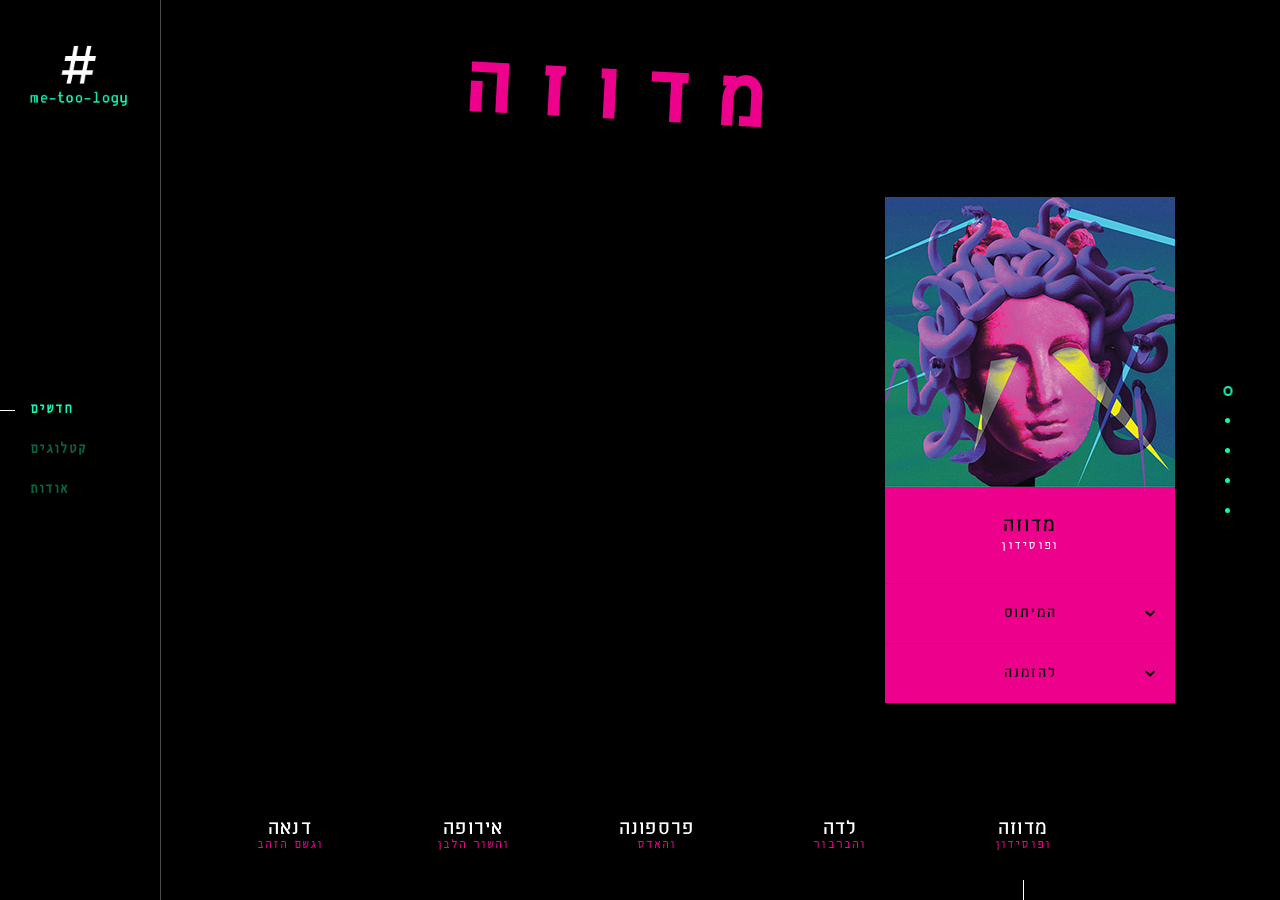
==== commit 9b15d901: "Done" ====
--- a/test.html
+++ b/test.html
@@ -30,9 +30,9 @@
 </span>
 </a>
 
-</div><div class="site-nav-link-ctn"><a data-selected-state-rem-class="partially-transparent" class="btn-page-releases btn-page-releases-detail js-site-nav-link site-nav-link block relative text-shorter text-uppercase letter-spacing-widest font-weight-bold padding-horizontal-broad padding-vertical-thinnest partially-transparent opaque-on-hover transition-opacity transition-duration-fast" target="_self" role="menuitem" data-ga-label="en/Releases" data-ga-cat="menu-nav" href="#">
+</div><div class="site-nav-link-ctn"><a data-selected-state-rem-class="partially-transparent" class="btn-page-releases btn-page-releases-detail js-site-nav-link site-nav-link block relative text-shorter text-uppercase letter-spacing-widest font-weight-bold padding-horizontal-broad padding-vertical-thinnest partially-transparent opaque-on-hover transition-opacity transition-duration-fast" target="_self" role="menuitem" data-ga-label="en/Releases" data-ga-cat="menu-nav" href="./test6.html">
 <span>
-צור קשר
+אודות
 </span>
 </a>
 </div>
--- a/workspace/assets/css/Dana.css
+++ b/workspace/assets/css/Dana.css
@@ -78,6 +78,8 @@
 #Dana_Left_Bar span
 {
 	color: #15f7b6 !important;
+    font-family: "ArbelHagilda_Regular";
+    font-size: 14px;
 }
 
 .Dana_Profile_Page div
@@ -221,3 +223,26 @@
 {
 	content:url("../../../workspace/uploads/profile-picture/דנאה.jpg") !important;
 }
+
+#Dana_Profile_Page_6 .jit-image-bg
+{
+	content:url("../../../workspace/uploads/profile-picture/תמר.jpg") !important;
+}
+
+
+#Dana_Profile_Page_7 .jit-image-bg
+{
+	content:url("../../../workspace/uploads/profile-picture/איזיס.jpg") !important;
+}
+
+
+#Dana_Profile_Page_8 .jit-image-bg
+{
+	content:url("../../../workspace/uploads/profile-picture/איננה.jpg") !important;
+}
+
+
+#Dana_Profile_Page_9 .jit-image-bg
+{
+	content:url("../../../workspace/uploads/profile-picture/רינד.jpg") !important;
+}
